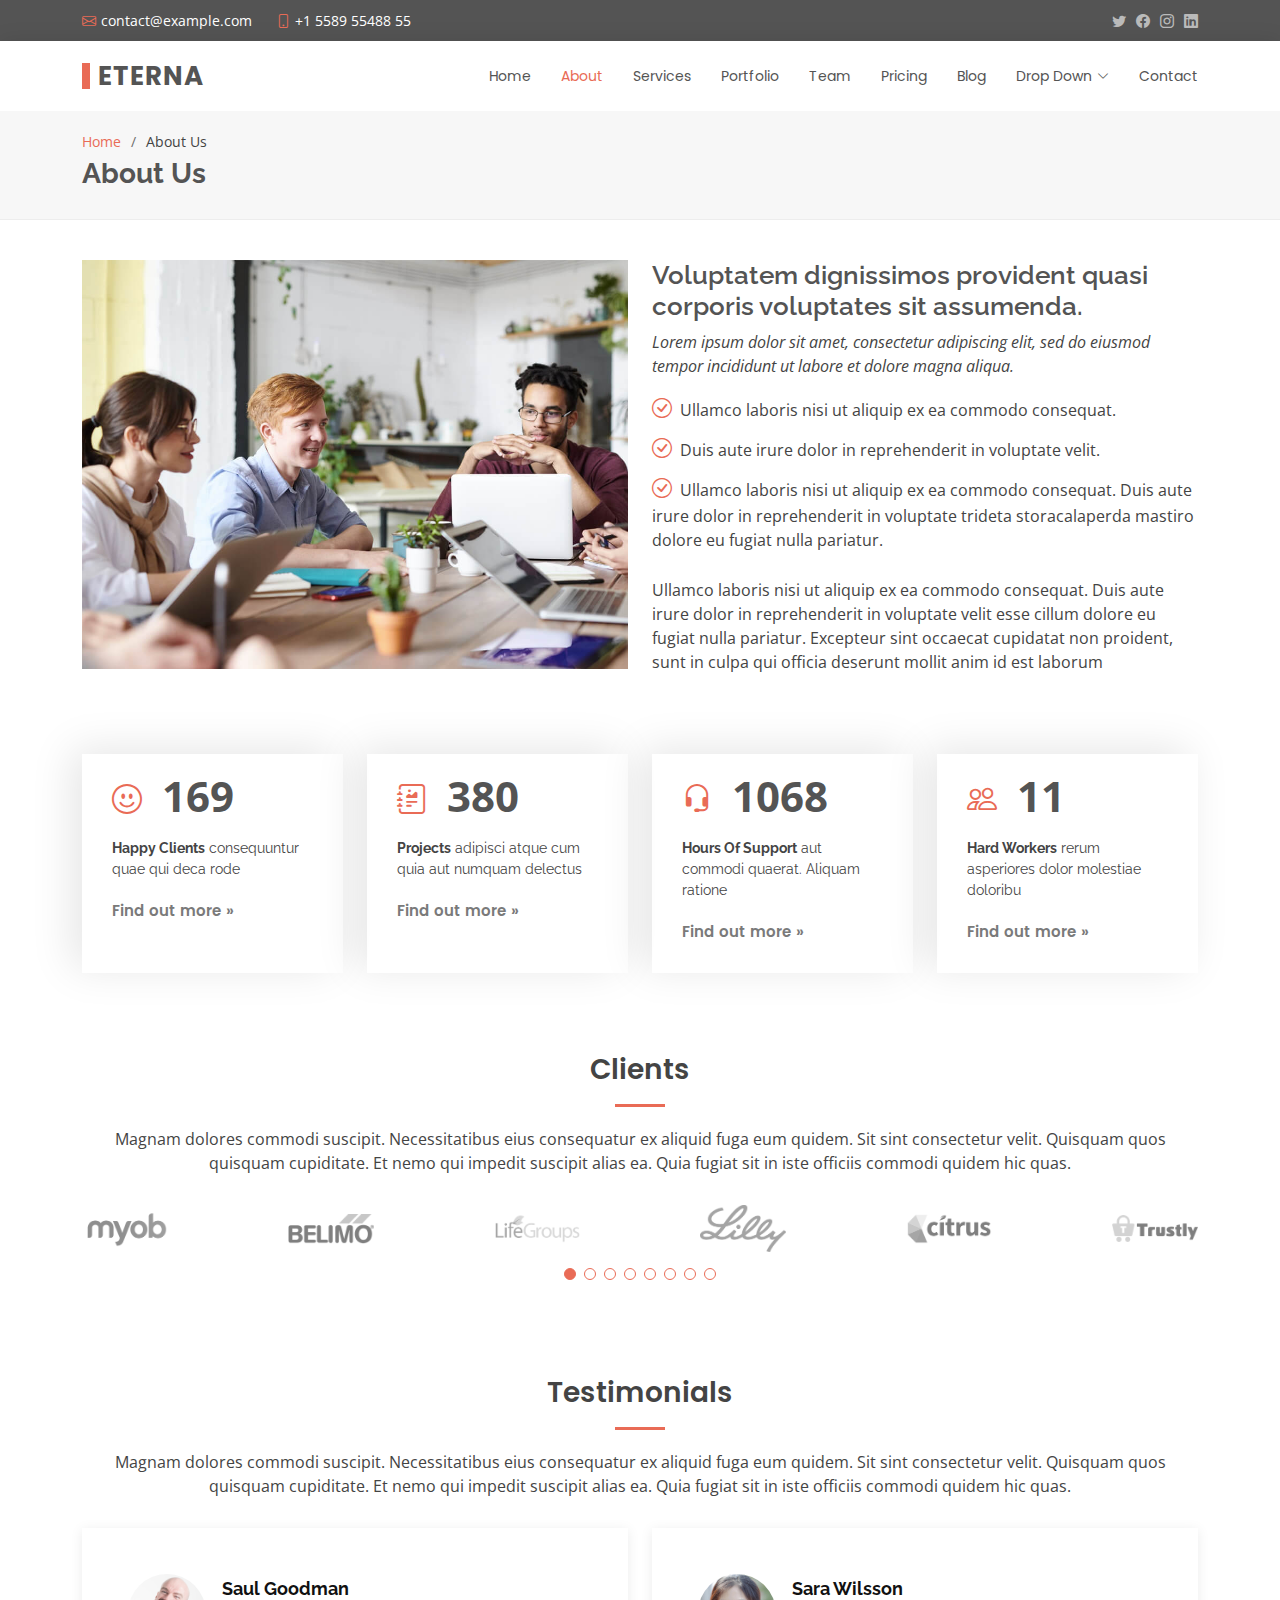
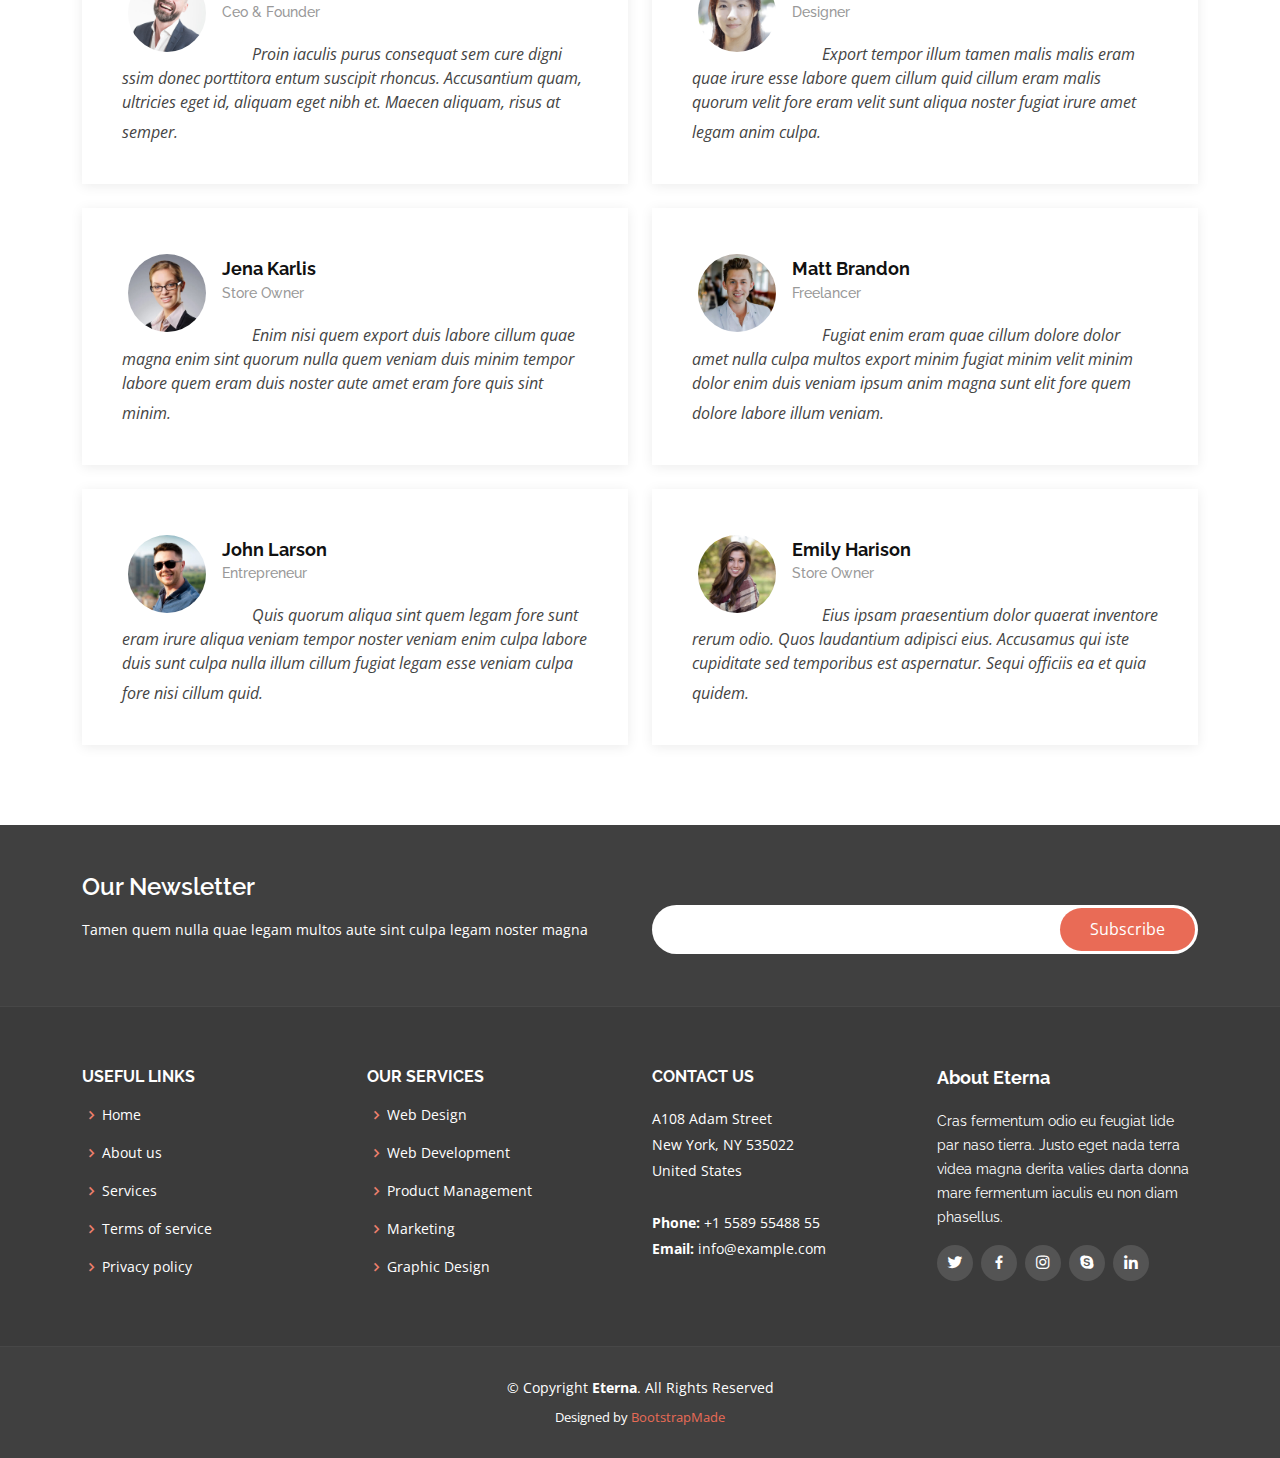
==== about.html @ 6c0ec00d "Adding template" ====
<!DOCTYPE html>
<html lang="en">

<head>
  <meta charset="utf-8">
  <meta content="width=device-width, initial-scale=1.0" name="viewport">

  <title>About - Eterna Bootstrap Template</title>
  <meta content="" name="description">
  <meta content="" name="keywords">

  <!-- Favicons -->
  <link href="assets/img/favicon.png" rel="icon">
  <link href="assets/img/apple-touch-icon.png" rel="apple-touch-icon">

  <!-- Google Fonts -->
  <link href="https://fonts.googleapis.com/css?family=Open+Sans:300,300i,400,400i,600,600i,700,700i|Raleway:300,300i,400,400i,500,500i,600,600i,700,700i|Poppins:300,300i,400,400i,500,500i,600,600i,700,700i" rel="stylesheet">

  <!-- Vendor CSS Files -->
  <link href="assets/vendor/animate.css/animate.min.css" rel="stylesheet">
  <link href="assets/vendor/bootstrap/css/bootstrap.min.css" rel="stylesheet">
  <link href="assets/vendor/bootstrap-icons/bootstrap-icons.css" rel="stylesheet">
  <link href="assets/vendor/boxicons/css/boxicons.min.css" rel="stylesheet">
  <link href="assets/vendor/glightbox/css/glightbox.min.css" rel="stylesheet">
  <link href="assets/vendor/swiper/swiper-bundle.min.css" rel="stylesheet">

  <!-- Template Main CSS File -->
  <link href="assets/css/style.css" rel="stylesheet">

  <!-- =======================================================
  * Template Name: Eterna
  * Updated: Mar 10 2023 with Bootstrap v5.2.3
  * Template URL: https://bootstrapmade.com/eterna-free-multipurpose-bootstrap-template/
  * Author: BootstrapMade.com
  * License: https://bootstrapmade.com/license/
  ======================================================== -->
</head>

<body>

  <!-- ======= Top Bar ======= -->
  <section id="topbar" class="d-flex align-items-center">
    <div class="container d-flex justify-content-center justify-content-md-between">
      <div class="contact-info d-flex align-items-center">
        <i class="bi bi-envelope d-flex align-items-center"><a href="mailto:contact@example.com">contact@example.com</a></i>
        <i class="bi bi-phone d-flex align-items-center ms-4"><span>+1 5589 55488 55</span></i>
      </div>
      <div class="social-links d-none d-md-flex align-items-center">
        <a href="#" class="twitter"><i class="bi bi-twitter"></i></a>
        <a href="#" class="facebook"><i class="bi bi-facebook"></i></a>
        <a href="#" class="instagram"><i class="bi bi-instagram"></i></a>
        <a href="#" class="linkedin"><i class="bi bi-linkedin"></i></i></a>
      </div>
    </div>
  </section>

  <!-- ======= Header ======= -->
  <header id="header" class="d-flex align-items-center">
    <div class="container d-flex justify-content-between align-items-center">

      <div class="logo">
        <h1><a href="index.html">Eterna</a></h1>
        <!-- Uncomment below if you prefer to use an image logo -->
        <!-- <a href="index.html"><img src="assets/img/logo.png" alt="" class="img-fluid"></a>-->
      </div>

      <nav id="navbar" class="navbar">
        <ul>
          <li><a href="index.html">Home</a></li>
          <li><a class="active" href="about.html">About</a></li>
          <li><a href="services.html">Services</a></li>
          <li><a href="portfolio.html">Portfolio</a></li>
          <li><a href="team.html">Team</a></li>
          <li><a href="pricing.html">Pricing</a></li>
          <li><a href="blog.html">Blog</a></li>
          <li class="dropdown"><a href="#"><span>Drop Down</span> <i class="bi bi-chevron-down"></i></a>
            <ul>
              <li><a href="#">Drop Down 1</a></li>
              <li class="dropdown"><a href="#"><span>Deep Drop Down</span> <i class="bi bi-chevron-right"></i></a>
                <ul>
                  <li><a href="#">Deep Drop Down 1</a></li>
                  <li><a href="#">Deep Drop Down 2</a></li>
                  <li><a href="#">Deep Drop Down 3</a></li>
                  <li><a href="#">Deep Drop Down 4</a></li>
                  <li><a href="#">Deep Drop Down 5</a></li>
                </ul>
              </li>
              <li><a href="#">Drop Down 2</a></li>
              <li><a href="#">Drop Down 3</a></li>
              <li><a href="#">Drop Down 4</a></li>
            </ul>
          </li>
          <li><a href="contact.html">Contact</a></li>
        </ul>
        <i class="bi bi-list mobile-nav-toggle"></i>
      </nav><!-- .navbar -->

    </div>
  </header><!-- End Header -->

  <main id="main">

    <!-- ======= Breadcrumbs ======= -->
    <section id="breadcrumbs" class="breadcrumbs">
      <div class="container">

        <ol>
          <li><a href="index.html">Home</a></li>
          <li>About Us</li>
        </ol>
        <h2>About Us</h2>

      </div>
    </section><!-- End Breadcrumbs -->

    <!-- ======= About Section ======= -->
    <section id="about" class="about">
      <div class="container">

        <div class="row">
          <div class="col-lg-6">
            <img src="assets/img/about.jpg" class="img-fluid" alt="">
          </div>
          <div class="col-lg-6 pt-4 pt-lg-0 content">
            <h3>Voluptatem dignissimos provident quasi corporis voluptates sit assumenda.</h3>
            <p class="fst-italic">
              Lorem ipsum dolor sit amet, consectetur adipiscing elit, sed do eiusmod tempor incididunt ut labore et dolore
              magna aliqua.
            </p>
            <ul>
              <li><i class="bi bi-check-circle"></i> Ullamco laboris nisi ut aliquip ex ea commodo consequat.</li>
              <li><i class="bi bi-check-circle"></i> Duis aute irure dolor in reprehenderit in voluptate velit.</li>
              <li><i class="bi bi-check-circle"></i> Ullamco laboris nisi ut aliquip ex ea commodo consequat. Duis aute irure dolor in reprehenderit in voluptate trideta storacalaperda mastiro dolore eu fugiat nulla pariatur.</li>
            </ul>
            <p>
              Ullamco laboris nisi ut aliquip ex ea commodo consequat. Duis aute irure dolor in reprehenderit in voluptate
              velit esse cillum dolore eu fugiat nulla pariatur. Excepteur sint occaecat cupidatat non proident, sunt in
              culpa qui officia deserunt mollit anim id est laborum
            </p>
          </div>
        </div>

      </div>
    </section><!-- End About Section -->

    <!-- ======= Counts Section ======= -->
    <section id="counts" class="counts">
      <div class="container">

        <div class="row no-gutters">

          <div class="col-lg-3 col-md-6 d-md-flex align-items-md-stretch">
            <div class="count-box">
              <i class="bi bi-emoji-smile"></i>
              <span data-purecounter-start="0" data-purecounter-end="232" data-purecounter-duration="1" class="purecounter"></span>
              <p><strong>Happy Clients</strong> consequuntur quae qui deca rode</p>
              <a href="#">Find out more &raquo;</a>
            </div>
          </div>

          <div class="col-lg-3 col-md-6 d-md-flex align-items-md-stretch">
            <div class="count-box">
              <i class="bi bi-journal-richtext"></i>
              <span data-purecounter-start="0" data-purecounter-end="521" data-purecounter-duration="1" class="purecounter"></span>
              <p><strong>Projects</strong> adipisci atque cum quia aut numquam delectus</p>
              <a href="#">Find out more &raquo;</a>
            </div>
          </div>

          <div class="col-lg-3 col-md-6 d-md-flex align-items-md-stretch">
            <div class="count-box">
              <i class="bi bi-headset"></i>
              <span data-purecounter-start="0" data-purecounter-end="1463" data-purecounter-duration="1" class="purecounter"></span>
              <p><strong>Hours Of Support</strong> aut commodi quaerat. Aliquam ratione</p>
              <a href="#">Find out more &raquo;</a>
            </div>
          </div>

          <div class="col-lg-3 col-md-6 d-md-flex align-items-md-stretch">
            <div class="count-box">
              <i class="bi bi-people"></i>
              <span data-purecounter-start="0" data-purecounter-end="15" data-purecounter-duration="1" class="purecounter"></span>
              <p><strong>Hard Workers</strong> rerum asperiores dolor molestiae doloribu</p>
              <a href="#">Find out more &raquo;</a>
            </div>
          </div>

        </div>

      </div>
    </section><!-- End Counts Section -->

    <!-- ======= Clients Section ======= -->
    <section id="clients" class="clients">
      <div class="container">

        <div class="section-title">
          <h2>Clients</h2>
          <p>Magnam dolores commodi suscipit. Necessitatibus eius consequatur ex aliquid fuga eum quidem. Sit sint consectetur velit. Quisquam quos quisquam cupiditate. Et nemo qui impedit suscipit alias ea. Quia fugiat sit in iste officiis commodi quidem hic quas.</p>
        </div>

        <div class="clients-slider swiper">
          <div class="swiper-wrapper align-items-center">
            <div class="swiper-slide"><img src="assets/img/clients/client-1.png" class="img-fluid" alt=""></div>
            <div class="swiper-slide"><img src="assets/img/clients/client-2.png" class="img-fluid" alt=""></div>
            <div class="swiper-slide"><img src="assets/img/clients/client-3.png" class="img-fluid" alt=""></div>
            <div class="swiper-slide"><img src="assets/img/clients/client-4.png" class="img-fluid" alt=""></div>
            <div class="swiper-slide"><img src="assets/img/clients/client-5.png" class="img-fluid" alt=""></div>
            <div class="swiper-slide"><img src="assets/img/clients/client-6.png" class="img-fluid" alt=""></div>
            <div class="swiper-slide"><img src="assets/img/clients/client-7.png" class="img-fluid" alt=""></div>
            <div class="swiper-slide"><img src="assets/img/clients/client-8.png" class="img-fluid" alt=""></div>
          </div>
          <div class="swiper-pagination"></div>
        </div>

      </div>
    </section><!-- End Clients Section -->

    <!-- ======= Testimonials Section ======= -->
    <section id="testimonials" class="testimonials">
      <div class="container">

        <div class="section-title">
          <h2>Testimonials</h2>
          <p>Magnam dolores commodi suscipit. Necessitatibus eius consequatur ex aliquid fuga eum quidem. Sit sint consectetur velit. Quisquam quos quisquam cupiditate. Et nemo qui impedit suscipit alias ea. Quia fugiat sit in iste officiis commodi quidem hic quas.</p>
        </div>

        <div class="row">

          <div class="col-lg-6">
            <div class="testimonial-item">
              <img src="assets/img/testimonials/testimonials-1.jpg" class="testimonial-img" alt="">
              <h3>Saul Goodman</h3>
              <h4>Ceo &amp; Founder</h4>
              <p>
                <i class="bx bxs-quote-alt-left quote-icon-left"></i>
                Proin iaculis purus consequat sem cure digni ssim donec porttitora entum suscipit rhoncus. Accusantium quam, ultricies eget id, aliquam eget nibh et. Maecen aliquam, risus at semper.
                <i class="bx bxs-quote-alt-right quote-icon-right"></i>
              </p>
            </div>
          </div>

          <div class="col-lg-6">
            <div class="testimonial-item mt-4 mt-lg-0">
              <img src="assets/img/testimonials/testimonials-2.jpg" class="testimonial-img" alt="">
              <h3>Sara Wilsson</h3>
              <h4>Designer</h4>
              <p>
                <i class="bx bxs-quote-alt-left quote-icon-left"></i>
                Export tempor illum tamen malis malis eram quae irure esse labore quem cillum quid cillum eram malis quorum velit fore eram velit sunt aliqua noster fugiat irure amet legam anim culpa.
                <i class="bx bxs-quote-alt-right quote-icon-right"></i>
              </p>
            </div>
          </div>

          <div class="col-lg-6">
            <div class="testimonial-item mt-4">
              <img src="assets/img/testimonials/testimonials-3.jpg" class="testimonial-img" alt="">
              <h3>Jena Karlis</h3>
              <h4>Store Owner</h4>
              <p>
                <i class="bx bxs-quote-alt-left quote-icon-left"></i>
                Enim nisi quem export duis labore cillum quae magna enim sint quorum nulla quem veniam duis minim tempor labore quem eram duis noster aute amet eram fore quis sint minim.
                <i class="bx bxs-quote-alt-right quote-icon-right"></i>
              </p>
            </div>
          </div>

          <div class="col-lg-6">
            <div class="testimonial-item mt-4">
              <img src="assets/img/testimonials/testimonials-4.jpg" class="testimonial-img" alt="">
              <h3>Matt Brandon</h3>
              <h4>Freelancer</h4>
              <p>
                <i class="bx bxs-quote-alt-left quote-icon-left"></i>
                Fugiat enim eram quae cillum dolore dolor amet nulla culpa multos export minim fugiat minim velit minim dolor enim duis veniam ipsum anim magna sunt elit fore quem dolore labore illum veniam.
                <i class="bx bxs-quote-alt-right quote-icon-right"></i>
              </p>
            </div>
          </div>

          <div class="col-lg-6">
            <div class="testimonial-item mt-4">
              <img src="assets/img/testimonials/testimonials-5.jpg" class="testimonial-img" alt="">
              <h3>John Larson</h3>
              <h4>Entrepreneur</h4>
              <p>
                <i class="bx bxs-quote-alt-left quote-icon-left"></i>
                Quis quorum aliqua sint quem legam fore sunt eram irure aliqua veniam tempor noster veniam enim culpa labore duis sunt culpa nulla illum cillum fugiat legam esse veniam culpa fore nisi cillum quid.
                <i class="bx bxs-quote-alt-right quote-icon-right"></i>
              </p>
            </div>
          </div>

          <div class="col-lg-6">
            <div class="testimonial-item mt-4">
              <img src="assets/img/testimonials/testimonials-6.jpg" class="testimonial-img" alt="">
              <h3>Emily Harison</h3>
              <h4>Store Owner</h4>
              <p>
                <i class="bx bxs-quote-alt-left quote-icon-left"></i>
                Eius ipsam praesentium dolor quaerat inventore rerum odio. Quos laudantium adipisci eius. Accusamus qui iste cupiditate sed temporibus est aspernatur. Sequi officiis ea et quia quidem.
                <i class="bx bxs-quote-alt-right quote-icon-right"></i>
              </p>
            </div>
          </div>

        </div>

      </div>
    </section><!-- End Testimonials Section -->

  </main><!-- End #main -->

  <!-- ======= Footer ======= -->
  <footer id="footer">

    <div class="footer-newsletter">
      <div class="container">
        <div class="row">
          <div class="col-lg-6">
            <h4>Our Newsletter</h4>
            <p>Tamen quem nulla quae legam multos aute sint culpa legam noster magna</p>
          </div>
          <div class="col-lg-6">
            <form action="" method="post">
              <input type="email" name="email"><input type="submit" value="Subscribe">
            </form>
          </div>
        </div>
      </div>
    </div>

    <div class="footer-top">
      <div class="container">
        <div class="row">

          <div class="col-lg-3 col-md-6 footer-links">
            <h4>Useful Links</h4>
            <ul>
              <li><i class="bx bx-chevron-right"></i> <a href="#">Home</a></li>
              <li><i class="bx bx-chevron-right"></i> <a href="#">About us</a></li>
              <li><i class="bx bx-chevron-right"></i> <a href="#">Services</a></li>
              <li><i class="bx bx-chevron-right"></i> <a href="#">Terms of service</a></li>
              <li><i class="bx bx-chevron-right"></i> <a href="#">Privacy policy</a></li>
            </ul>
          </div>

          <div class="col-lg-3 col-md-6 footer-links">
            <h4>Our Services</h4>
            <ul>
              <li><i class="bx bx-chevron-right"></i> <a href="#">Web Design</a></li>
              <li><i class="bx bx-chevron-right"></i> <a href="#">Web Development</a></li>
              <li><i class="bx bx-chevron-right"></i> <a href="#">Product Management</a></li>
              <li><i class="bx bx-chevron-right"></i> <a href="#">Marketing</a></li>
              <li><i class="bx bx-chevron-right"></i> <a href="#">Graphic Design</a></li>
            </ul>
          </div>

          <div class="col-lg-3 col-md-6 footer-contact">
            <h4>Contact Us</h4>
            <p>
              A108 Adam Street <br>
              New York, NY 535022<br>
              United States <br><br>
              <strong>Phone:</strong> +1 5589 55488 55<br>
              <strong>Email:</strong> info@example.com<br>
            </p>

          </div>

          <div class="col-lg-3 col-md-6 footer-info">
            <h3>About Eterna</h3>
            <p>Cras fermentum odio eu feugiat lide par naso tierra. Justo eget nada terra videa magna derita valies darta donna mare fermentum iaculis eu non diam phasellus.</p>
            <div class="social-links mt-3">
              <a href="#" class="twitter"><i class="bx bxl-twitter"></i></a>
              <a href="#" class="facebook"><i class="bx bxl-facebook"></i></a>
              <a href="#" class="instagram"><i class="bx bxl-instagram"></i></a>
              <a href="#" class="google-plus"><i class="bx bxl-skype"></i></a>
              <a href="#" class="linkedin"><i class="bx bxl-linkedin"></i></a>
            </div>
          </div>

        </div>
      </div>
    </div>

    <div class="container">
      <div class="copyright">
        &copy; Copyright <strong><span>Eterna</span></strong>. All Rights Reserved
      </div>
      <div class="credits">
        <!-- All the links in the footer should remain intact. -->
        <!-- You can delete the links only if you purchased the pro version. -->
        <!-- Licensing information: https://bootstrapmade.com/license/ -->
        <!-- Purchase the pro version with working PHP/AJAX contact form: https://bootstrapmade.com/eterna-free-multipurpose-bootstrap-template/ -->
        Designed by <a href="https://bootstrapmade.com/">BootstrapMade</a>
      </div>
    </div>
  </footer><!-- End Footer -->

  <a href="#" class="back-to-top d-flex align-items-center justify-content-center"><i class="bi bi-arrow-up-short"></i></a>

  <!-- Vendor JS Files -->
  <script src="assets/vendor/purecounter/purecounter_vanilla.js"></script>
  <script src="assets/vendor/bootstrap/js/bootstrap.bundle.min.js"></script>
  <script src="assets/vendor/glightbox/js/glightbox.min.js"></script>
  <script src="assets/vendor/isotope-layout/isotope.pkgd.min.js"></script>
  <script src="assets/vendor/swiper/swiper-bundle.min.js"></script>
  <script src="assets/vendor/waypoints/noframework.waypoints.js"></script>
  <script src="assets/vendor/php-email-form/validate.js"></script>

  <!-- Template Main JS File -->
  <script src="assets/js/main.js"></script>

</body>

</html>
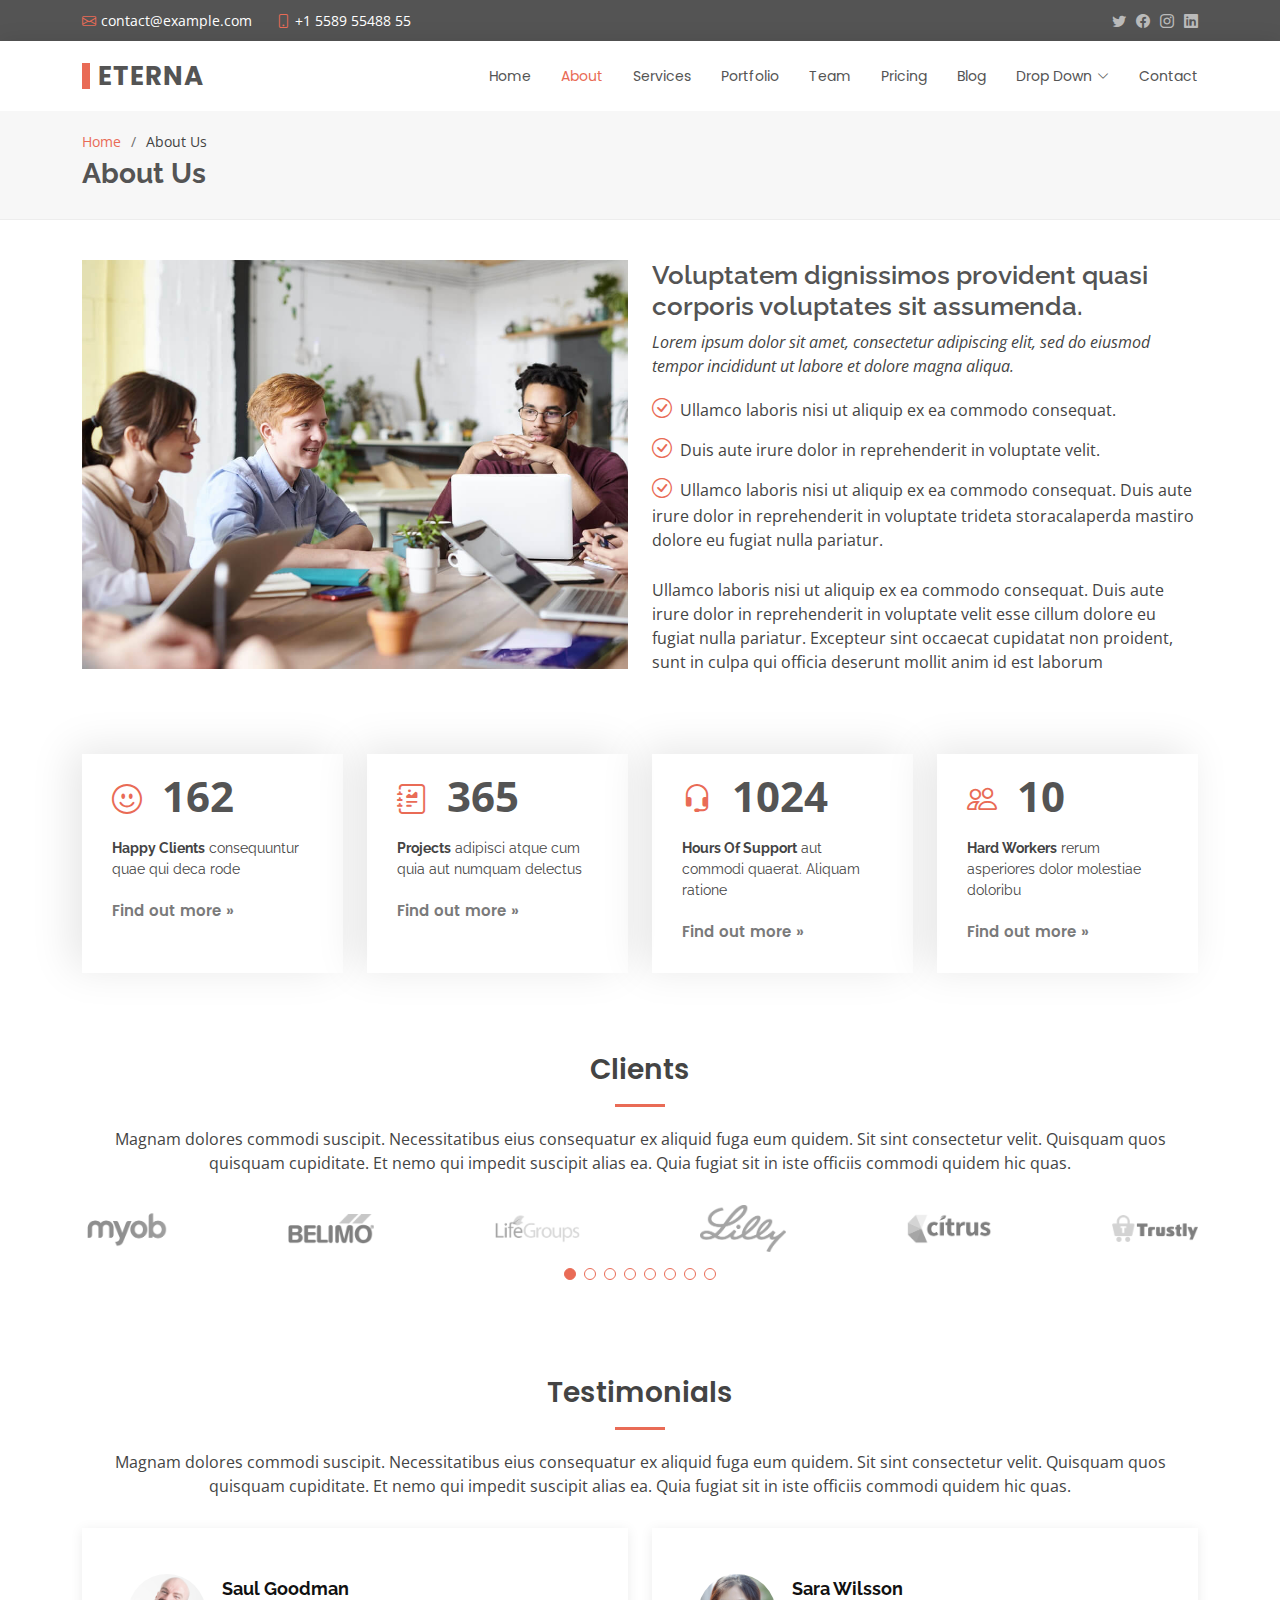
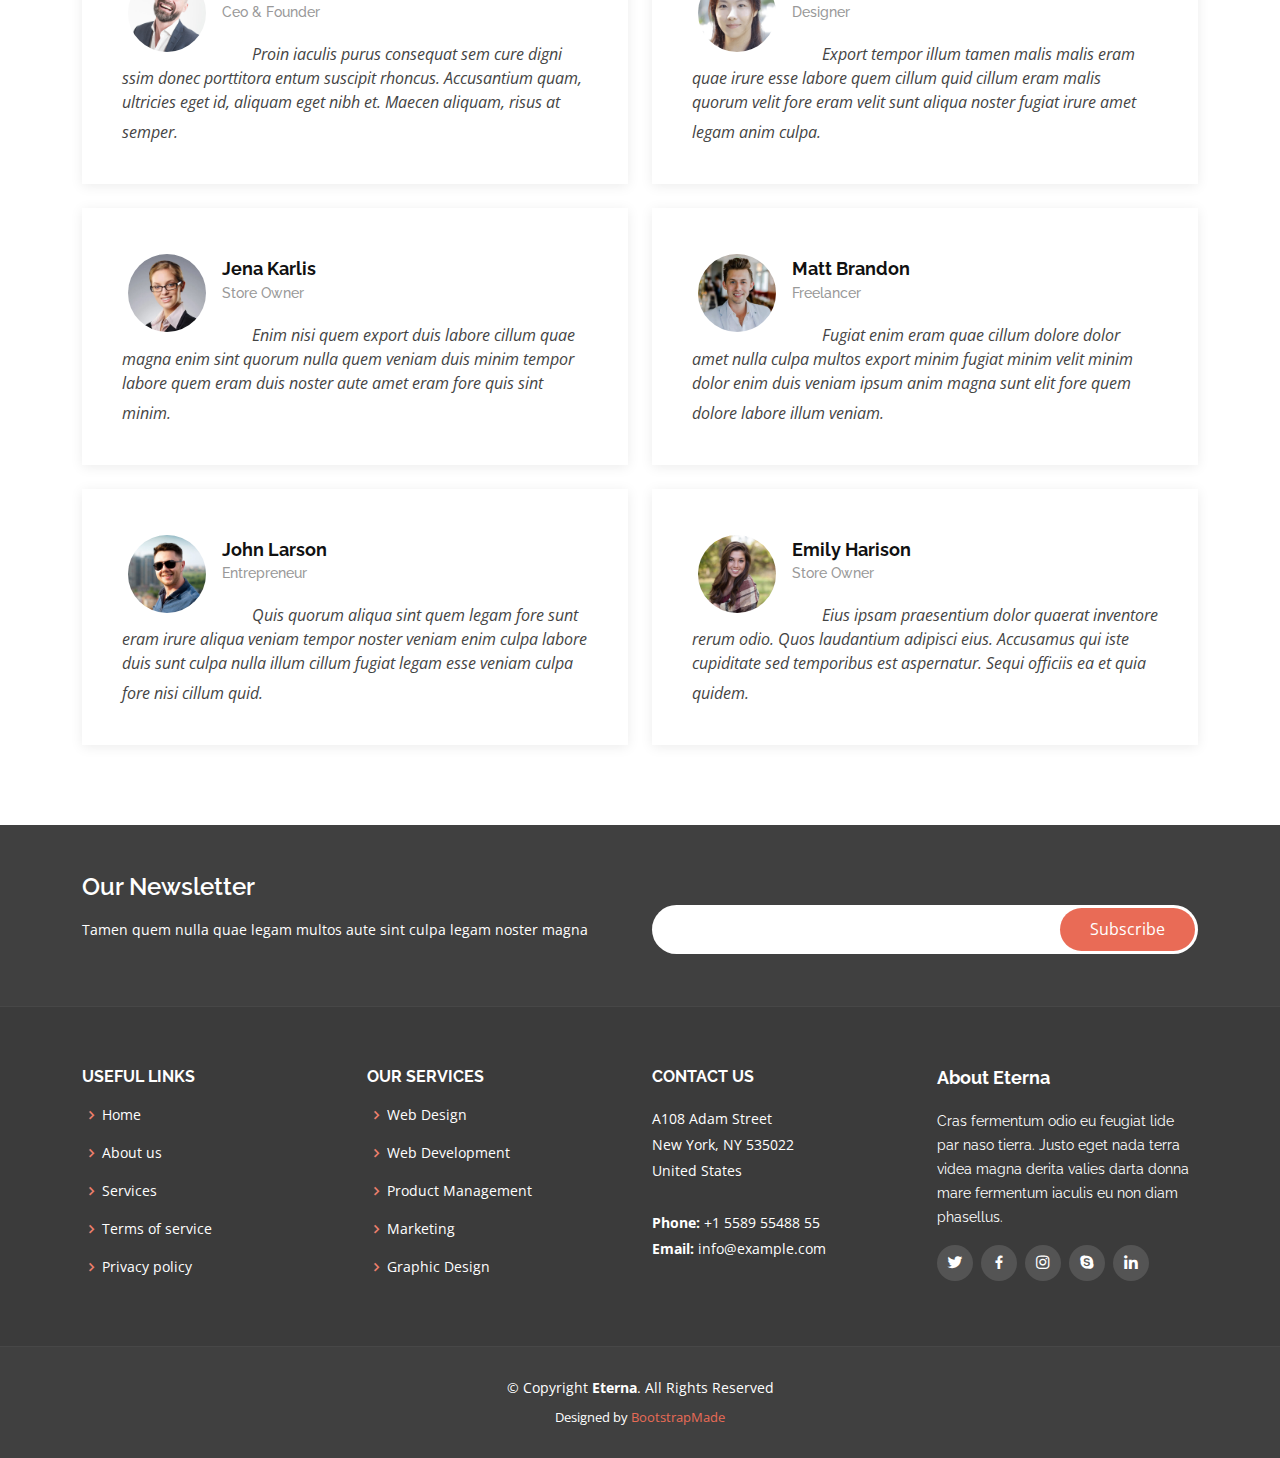
==== commit a4f8419b: "Changing index3" ====
--- a/about.html
+++ b/about.html
@@ -10,8 +10,8 @@
   <meta content="" name="keywords">
 
   <!-- Favicons -->
-  <link href="assets/img/favicon.png" rel="icon">
-  <link href="assets/img/apple-touch-icon.png" rel="apple-touch-icon">
+  <link href="assets/img/logo_otero.png" rel="icon">
+  <link href="assets/img/logo_otero.png" rel="logo_otero">
 
   <!-- Google Fonts -->
   <link href="https://fonts.googleapis.com/css?family=Open+Sans:300,300i,400,400i,600,600i,700,700i|Raleway:300,300i,400,400i,500,500i,600,600i,700,700i|Poppins:300,300i,400,400i,500,500i,600,600i,700,700i" rel="stylesheet">
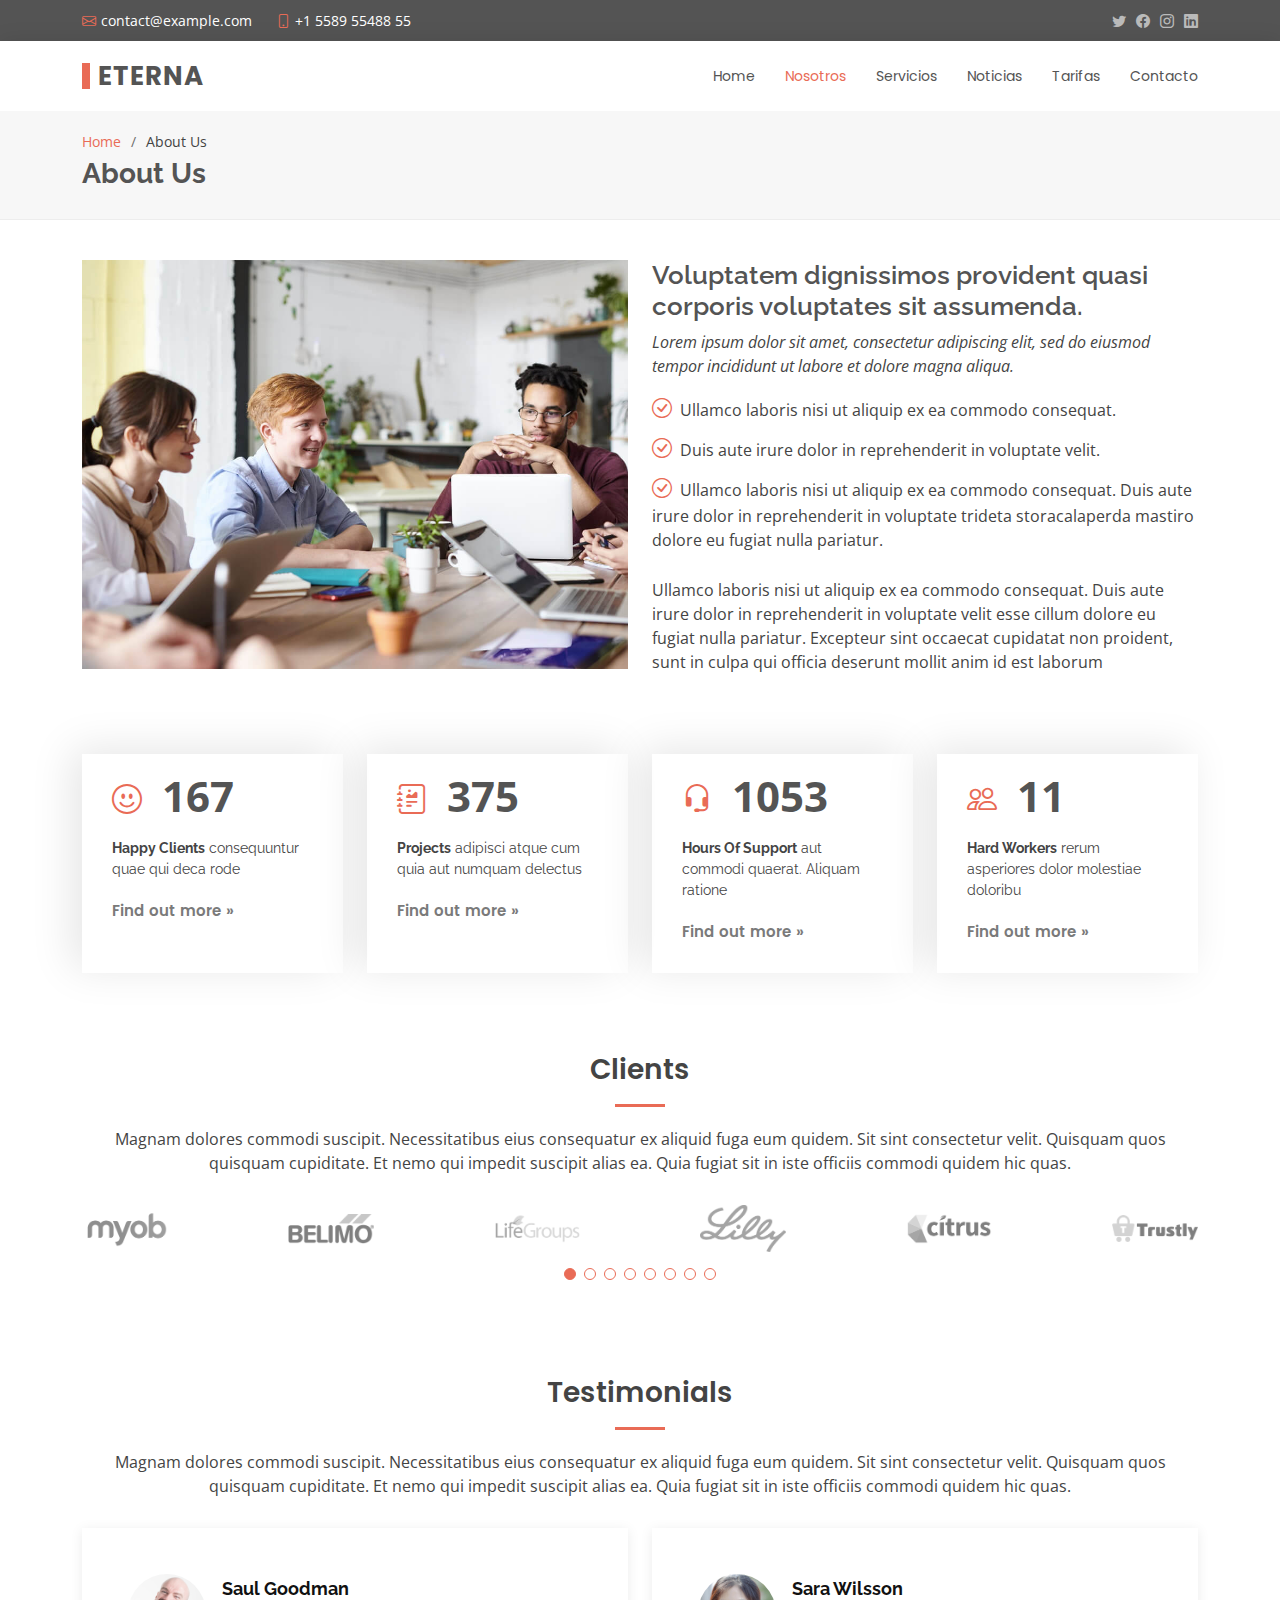
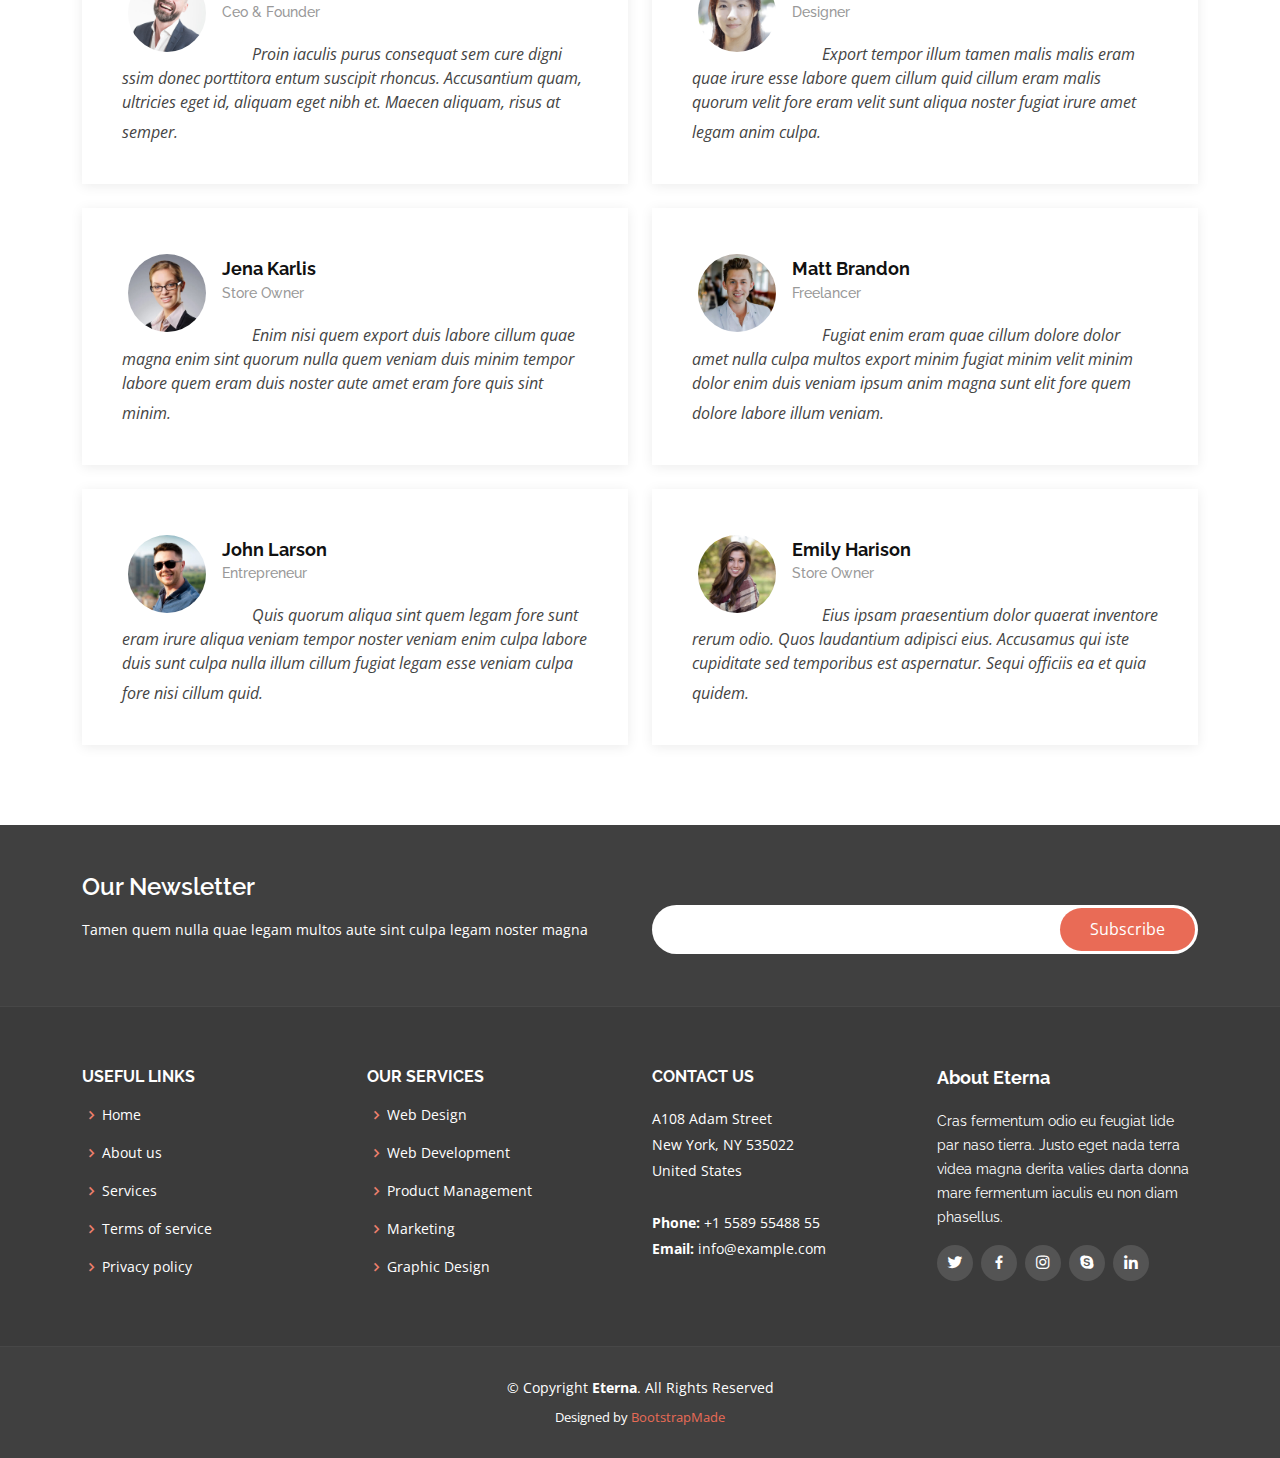
==== commit 2e42c271: "Changing menu" ====
--- a/about.html
+++ b/about.html
@@ -67,30 +67,11 @@
       <nav id="navbar" class="navbar">
         <ul>
           <li><a href="index.html">Home</a></li>
-          <li><a class="active" href="about.html">About</a></li>
-          <li><a href="services.html">Services</a></li>
-          <li><a href="portfolio.html">Portfolio</a></li>
-          <li><a href="team.html">Team</a></li>
-          <li><a href="pricing.html">Pricing</a></li>
-          <li><a href="blog.html">Blog</a></li>
-          <li class="dropdown"><a href="#"><span>Drop Down</span> <i class="bi bi-chevron-down"></i></a>
-            <ul>
-              <li><a href="#">Drop Down 1</a></li>
-              <li class="dropdown"><a href="#"><span>Deep Drop Down</span> <i class="bi bi-chevron-right"></i></a>
-                <ul>
-                  <li><a href="#">Deep Drop Down 1</a></li>
-                  <li><a href="#">Deep Drop Down 2</a></li>
-                  <li><a href="#">Deep Drop Down 3</a></li>
-                  <li><a href="#">Deep Drop Down 4</a></li>
-                  <li><a href="#">Deep Drop Down 5</a></li>
-                </ul>
-              </li>
-              <li><a href="#">Drop Down 2</a></li>
-              <li><a href="#">Drop Down 3</a></li>
-              <li><a href="#">Drop Down 4</a></li>
-            </ul>
-          </li>
-          <li><a href="contact.html">Contact</a></li>
+          <li><a class="active" href="about.html">Nosotros</a></li>
+          <li><a href="services.html">Servicios</a></li>
+          <li><a href="blog.html">Noticias</a></li>
+          <li><a href="pricing.html">Tarifas</a></li>
+          <li><a href="contact.html">Contacto</a></li>
         </ul>
         <i class="bi bi-list mobile-nav-toggle"></i>
       </nav><!-- .navbar -->
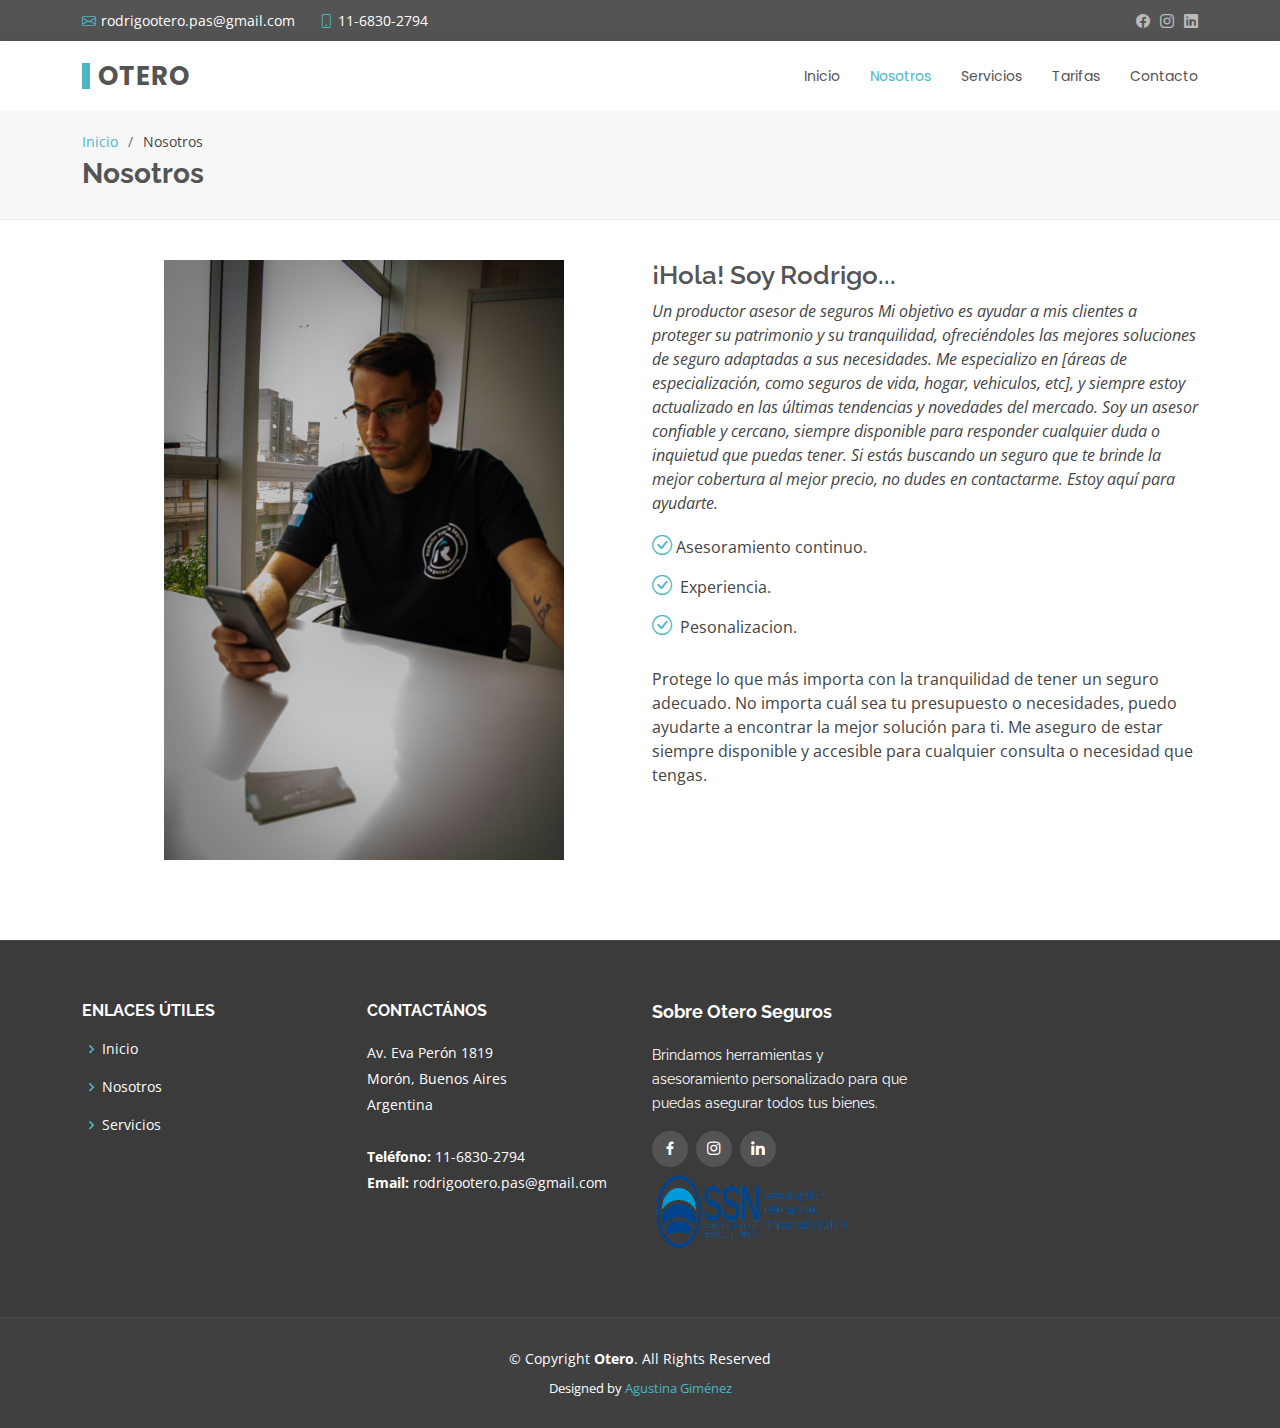
==== commit bc69b511: "casi ultimo" ====
--- a/about.html
+++ b/about.html
@@ -5,7 +5,7 @@
   <meta charset="utf-8">
   <meta content="width=device-width, initial-scale=1.0" name="viewport">
 
-  <title>About - Eterna Bootstrap Template</title>
+  <title>Nosotros</title>
   <meta content="" name="description">
   <meta content="" name="keywords">
 
@@ -26,14 +26,6 @@
 
   <!-- Template Main CSS File -->
   <link href="assets/css/style.css" rel="stylesheet">
-
-  <!-- =======================================================
-  * Template Name: Eterna
-  * Updated: Mar 10 2023 with Bootstrap v5.2.3
-  * Template URL: https://bootstrapmade.com/eterna-free-multipurpose-bootstrap-template/
-  * Author: BootstrapMade.com
-  * License: https://bootstrapmade.com/license/
-  ======================================================== -->
 </head>
 
 <body>
@@ -42,14 +34,13 @@
   <section id="topbar" class="d-flex align-items-center">
     <div class="container d-flex justify-content-center justify-content-md-between">
       <div class="contact-info d-flex align-items-center">
-        <i class="bi bi-envelope d-flex align-items-center"><a href="mailto:contact@example.com">contact@example.com</a></i>
-        <i class="bi bi-phone d-flex align-items-center ms-4"><span>+1 5589 55488 55</span></i>
+        <i class="bi bi-envelope d-flex align-items-center"><a href="mailto:contact@example.com">rodrigootero.pas@gmail.com</a></i>
+        <i class="bi bi-phone d-flex align-items-center ms-4"><span>11-6830-2794</span></i>
       </div>
       <div class="social-links d-none d-md-flex align-items-center">
-        <a href="#" class="twitter"><i class="bi bi-twitter"></i></a>
-        <a href="#" class="facebook"><i class="bi bi-facebook"></i></a>
-        <a href="#" class="instagram"><i class="bi bi-instagram"></i></a>
-        <a href="#" class="linkedin"><i class="bi bi-linkedin"></i></i></a>
+        <a href="https://www.facebook.com/profile.php?id=100077605364613" class="facebook"><i class="bi bi-facebook"></i></a>
+        <a href="https://instagram.com/seguros.otero?igshid=YmMyMTA2M2Y=" class="instagram"><i class="bi bi-instagram"></i></a>
+        <a href="https://www.linkedin.com/in/rodrigo-otero-976625179/" class="linkedin"><i class="bi bi-linkedin"></i></i></a>
       </div>
     </div>
   </section>
@@ -59,17 +50,14 @@
     <div class="container d-flex justify-content-between align-items-center">
 
       <div class="logo">
-        <h1><a href="index.html">Eterna</a></h1>
-        <!-- Uncomment below if you prefer to use an image logo -->
-        <!-- <a href="index.html"><img src="assets/img/logo.png" alt="" class="img-fluid"></a>-->
+        <h1><a href="index.html">Otero</a></h1>
       </div>
 
       <nav id="navbar" class="navbar">
         <ul>
-          <li><a href="index.html">Home</a></li>
+          <li><a href="index.html">Inicio</a></li>
           <li><a class="active" href="about.html">Nosotros</a></li>
           <li><a href="services.html">Servicios</a></li>
-          <li><a href="blog.html">Noticias</a></li>
           <li><a href="pricing.html">Tarifas</a></li>
           <li><a href="contact.html">Contacto</a></li>
         </ul>
@@ -86,10 +74,10 @@
       <div class="container">
 
         <ol>
-          <li><a href="index.html">Home</a></li>
-          <li>About Us</li>
+          <li><a href="index.html">Inicio</a></li>
+          <li>Nosotros</li>
         </ol>
-        <h2>About Us</h2>
+        <h2>Nosotros</h2>
 
       </div>
     </section><!-- End Breadcrumbs -->
@@ -100,23 +88,22 @@
 
         <div class="row">
           <div class="col-lg-6">
-            <img src="assets/img/about.jpg" class="img-fluid" alt="">
+            <img src="assets/img/nosotros.JPG"  alt="" height="600px !important" style="padding-left: 15%;">
           </div>
           <div class="col-lg-6 pt-4 pt-lg-0 content">
-            <h3>Voluptatem dignissimos provident quasi corporis voluptates sit assumenda.</h3>
+            <h3>¡Hola! Soy Rodrigo...</h3>
             <p class="fst-italic">
-              Lorem ipsum dolor sit amet, consectetur adipiscing elit, sed do eiusmod tempor incididunt ut labore et dolore
-              magna aliqua.
+               Un productor asesor de seguros Mi objetivo es ayudar a mis clientes a proteger su patrimonio y su tranquilidad, ofreciéndoles las mejores soluciones de seguro adaptadas a sus necesidades. Me especializo en [áreas de especialización, como seguros de vida, hogar, vehiculos, etc], y siempre estoy actualizado en las últimas tendencias y novedades del mercado. Soy un asesor confiable y cercano, siempre disponible para responder cualquier duda o inquietud que puedas tener. Si estás buscando un seguro que te brinde la mejor cobertura al mejor precio, no dudes en contactarme. Estoy aquí para ayudarte.
             </p>
             <ul>
-              <li><i class="bi bi-check-circle"></i> Ullamco laboris nisi ut aliquip ex ea commodo consequat.</li>
-              <li><i class="bi bi-check-circle"></i> Duis aute irure dolor in reprehenderit in voluptate velit.</li>
-              <li><i class="bi bi-check-circle"></i> Ullamco laboris nisi ut aliquip ex ea commodo consequat. Duis aute irure dolor in reprehenderit in voluptate trideta storacalaperda mastiro dolore eu fugiat nulla pariatur.</li>
+              <li><i class="bi bi-check-circle"></i>Asesoramiento continuo.</li>
+              <li><i class="bi bi-check-circle"></i> Experiencia.</li>
+              <li><i class="bi bi-check-circle"></i> Pesonalizacion.</li>
             </ul>
             <p>
-              Ullamco laboris nisi ut aliquip ex ea commodo consequat. Duis aute irure dolor in reprehenderit in voluptate
-              velit esse cillum dolore eu fugiat nulla pariatur. Excepteur sint occaecat cupidatat non proident, sunt in
-              culpa qui officia deserunt mollit anim id est laborum
+              Protege lo que más importa con la tranquilidad de tener un seguro adecuado.
+No importa cuál sea tu presupuesto o necesidades, puedo ayudarte a encontrar la mejor solución para ti.
+Me aseguro de estar siempre disponible y accesible para cualquier consulta o necesidad que tengas.
             </p>
           </div>
         </div>
@@ -124,258 +111,56 @@
       </div>
     </section><!-- End About Section -->
 
-    <!-- ======= Counts Section ======= -->
-    <section id="counts" class="counts">
-      <div class="container">
+   
 
-        <div class="row no-gutters">
-
-          <div class="col-lg-3 col-md-6 d-md-flex align-items-md-stretch">
-            <div class="count-box">
-              <i class="bi bi-emoji-smile"></i>
-              <span data-purecounter-start="0" data-purecounter-end="232" data-purecounter-duration="1" class="purecounter"></span>
-              <p><strong>Happy Clients</strong> consequuntur quae qui deca rode</p>
-              <a href="#">Find out more &raquo;</a>
-            </div>
-          </div>
-
-          <div class="col-lg-3 col-md-6 d-md-flex align-items-md-stretch">
-            <div class="count-box">
-              <i class="bi bi-journal-richtext"></i>
-              <span data-purecounter-start="0" data-purecounter-end="521" data-purecounter-duration="1" class="purecounter"></span>
-              <p><strong>Projects</strong> adipisci atque cum quia aut numquam delectus</p>
-              <a href="#">Find out more &raquo;</a>
-            </div>
-          </div>
-
-          <div class="col-lg-3 col-md-6 d-md-flex align-items-md-stretch">
-            <div class="count-box">
-              <i class="bi bi-headset"></i>
-              <span data-purecounter-start="0" data-purecounter-end="1463" data-purecounter-duration="1" class="purecounter"></span>
-              <p><strong>Hours Of Support</strong> aut commodi quaerat. Aliquam ratione</p>
-              <a href="#">Find out more &raquo;</a>
-            </div>
-          </div>
-
-          <div class="col-lg-3 col-md-6 d-md-flex align-items-md-stretch">
-            <div class="count-box">
-              <i class="bi bi-people"></i>
-              <span data-purecounter-start="0" data-purecounter-end="15" data-purecounter-duration="1" class="purecounter"></span>
-              <p><strong>Hard Workers</strong> rerum asperiores dolor molestiae doloribu</p>
-              <a href="#">Find out more &raquo;</a>
-            </div>
-          </div>
-
-        </div>
-
-      </div>
-    </section><!-- End Counts Section -->
-
-    <!-- ======= Clients Section ======= -->
-    <section id="clients" class="clients">
-      <div class="container">
-
-        <div class="section-title">
-          <h2>Clients</h2>
-          <p>Magnam dolores commodi suscipit. Necessitatibus eius consequatur ex aliquid fuga eum quidem. Sit sint consectetur velit. Quisquam quos quisquam cupiditate. Et nemo qui impedit suscipit alias ea. Quia fugiat sit in iste officiis commodi quidem hic quas.</p>
-        </div>
-
-        <div class="clients-slider swiper">
-          <div class="swiper-wrapper align-items-center">
-            <div class="swiper-slide"><img src="assets/img/clients/client-1.png" class="img-fluid" alt=""></div>
-            <div class="swiper-slide"><img src="assets/img/clients/client-2.png" class="img-fluid" alt=""></div>
-            <div class="swiper-slide"><img src="assets/img/clients/client-3.png" class="img-fluid" alt=""></div>
-            <div class="swiper-slide"><img src="assets/img/clients/client-4.png" class="img-fluid" alt=""></div>
-            <div class="swiper-slide"><img src="assets/img/clients/client-5.png" class="img-fluid" alt=""></div>
-            <div class="swiper-slide"><img src="assets/img/clients/client-6.png" class="img-fluid" alt=""></div>
-            <div class="swiper-slide"><img src="assets/img/clients/client-7.png" class="img-fluid" alt=""></div>
-            <div class="swiper-slide"><img src="assets/img/clients/client-8.png" class="img-fluid" alt=""></div>
-          </div>
-          <div class="swiper-pagination"></div>
-        </div>
-
-      </div>
-    </section><!-- End Clients Section -->
-
-    <!-- ======= Testimonials Section ======= -->
-    <section id="testimonials" class="testimonials">
-      <div class="container">
-
-        <div class="section-title">
-          <h2>Testimonials</h2>
-          <p>Magnam dolores commodi suscipit. Necessitatibus eius consequatur ex aliquid fuga eum quidem. Sit sint consectetur velit. Quisquam quos quisquam cupiditate. Et nemo qui impedit suscipit alias ea. Quia fugiat sit in iste officiis commodi quidem hic quas.</p>
-        </div>
-
-        <div class="row">
-
-          <div class="col-lg-6">
-            <div class="testimonial-item">
-              <img src="assets/img/testimonials/testimonials-1.jpg" class="testimonial-img" alt="">
-              <h3>Saul Goodman</h3>
-              <h4>Ceo &amp; Founder</h4>
-              <p>
-                <i class="bx bxs-quote-alt-left quote-icon-left"></i>
-                Proin iaculis purus consequat sem cure digni ssim donec porttitora entum suscipit rhoncus. Accusantium quam, ultricies eget id, aliquam eget nibh et. Maecen aliquam, risus at semper.
-                <i class="bx bxs-quote-alt-right quote-icon-right"></i>
-              </p>
-            </div>
-          </div>
-
-          <div class="col-lg-6">
-            <div class="testimonial-item mt-4 mt-lg-0">
-              <img src="assets/img/testimonials/testimonials-2.jpg" class="testimonial-img" alt="">
-              <h3>Sara Wilsson</h3>
-              <h4>Designer</h4>
-              <p>
-                <i class="bx bxs-quote-alt-left quote-icon-left"></i>
-                Export tempor illum tamen malis malis eram quae irure esse labore quem cillum quid cillum eram malis quorum velit fore eram velit sunt aliqua noster fugiat irure amet legam anim culpa.
-                <i class="bx bxs-quote-alt-right quote-icon-right"></i>
-              </p>
-            </div>
-          </div>
-
-          <div class="col-lg-6">
-            <div class="testimonial-item mt-4">
-              <img src="assets/img/testimonials/testimonials-3.jpg" class="testimonial-img" alt="">
-              <h3>Jena Karlis</h3>
-              <h4>Store Owner</h4>
-              <p>
-                <i class="bx bxs-quote-alt-left quote-icon-left"></i>
-                Enim nisi quem export duis labore cillum quae magna enim sint quorum nulla quem veniam duis minim tempor labore quem eram duis noster aute amet eram fore quis sint minim.
-                <i class="bx bxs-quote-alt-right quote-icon-right"></i>
-              </p>
-            </div>
-          </div>
-
-          <div class="col-lg-6">
-            <div class="testimonial-item mt-4">
-              <img src="assets/img/testimonials/testimonials-4.jpg" class="testimonial-img" alt="">
-              <h3>Matt Brandon</h3>
-              <h4>Freelancer</h4>
-              <p>
-                <i class="bx bxs-quote-alt-left quote-icon-left"></i>
-                Fugiat enim eram quae cillum dolore dolor amet nulla culpa multos export minim fugiat minim velit minim dolor enim duis veniam ipsum anim magna sunt elit fore quem dolore labore illum veniam.
-                <i class="bx bxs-quote-alt-right quote-icon-right"></i>
-              </p>
-            </div>
-          </div>
-
-          <div class="col-lg-6">
-            <div class="testimonial-item mt-4">
-              <img src="assets/img/testimonials/testimonials-5.jpg" class="testimonial-img" alt="">
-              <h3>John Larson</h3>
-              <h4>Entrepreneur</h4>
-              <p>
-                <i class="bx bxs-quote-alt-left quote-icon-left"></i>
-                Quis quorum aliqua sint quem legam fore sunt eram irure aliqua veniam tempor noster veniam enim culpa labore duis sunt culpa nulla illum cillum fugiat legam esse veniam culpa fore nisi cillum quid.
-                <i class="bx bxs-quote-alt-right quote-icon-right"></i>
-              </p>
-            </div>
-          </div>
-
-          <div class="col-lg-6">
-            <div class="testimonial-item mt-4">
-              <img src="assets/img/testimonials/testimonials-6.jpg" class="testimonial-img" alt="">
-              <h3>Emily Harison</h3>
-              <h4>Store Owner</h4>
-              <p>
-                <i class="bx bxs-quote-alt-left quote-icon-left"></i>
-                Eius ipsam praesentium dolor quaerat inventore rerum odio. Quos laudantium adipisci eius. Accusamus qui iste cupiditate sed temporibus est aspernatur. Sequi officiis ea et quia quidem.
-                <i class="bx bxs-quote-alt-right quote-icon-right"></i>
-              </p>
-            </div>
-          </div>
-
-        </div>
-
-      </div>
-    </section><!-- End Testimonials Section -->
-
-  </main><!-- End #main -->
 
   <!-- ======= Footer ======= -->
   <footer id="footer">
-
-    <div class="footer-newsletter">
-      <div class="container">
-        <div class="row">
-          <div class="col-lg-6">
-            <h4>Our Newsletter</h4>
-            <p>Tamen quem nulla quae legam multos aute sint culpa legam noster magna</p>
-          </div>
-          <div class="col-lg-6">
-            <form action="" method="post">
-              <input type="email" name="email"><input type="submit" value="Subscribe">
-            </form>
-          </div>
-        </div>
-      </div>
-    </div>
-
     <div class="footer-top">
       <div class="container">
         <div class="row">
 
           <div class="col-lg-3 col-md-6 footer-links">
-            <h4>Useful Links</h4>
+            <h4>Enlaces útiles</h4>
             <ul>
-              <li><i class="bx bx-chevron-right"></i> <a href="#">Home</a></li>
-              <li><i class="bx bx-chevron-right"></i> <a href="#">About us</a></li>
-              <li><i class="bx bx-chevron-right"></i> <a href="#">Services</a></li>
-              <li><i class="bx bx-chevron-right"></i> <a href="#">Terms of service</a></li>
-              <li><i class="bx bx-chevron-right"></i> <a href="#">Privacy policy</a></li>
-            </ul>
-          </div>
-
-          <div class="col-lg-3 col-md-6 footer-links">
-            <h4>Our Services</h4>
-            <ul>
-              <li><i class="bx bx-chevron-right"></i> <a href="#">Web Design</a></li>
-              <li><i class="bx bx-chevron-right"></i> <a href="#">Web Development</a></li>
-              <li><i class="bx bx-chevron-right"></i> <a href="#">Product Management</a></li>
-              <li><i class="bx bx-chevron-right"></i> <a href="#">Marketing</a></li>
-              <li><i class="bx bx-chevron-right"></i> <a href="#">Graphic Design</a></li>
+              <li><i class="bx bx-chevron-right"></i> <a href="#">Inicio</a></li>
+              <li><i class="bx bx-chevron-right"></i> <a href="about.html">Nosotros</a></li>
+              <li><i class="bx bx-chevron-right"></i> <a href="services.html">Servicios</a></li>
             </ul>
           </div>
 
           <div class="col-lg-3 col-md-6 footer-contact">
-            <h4>Contact Us</h4>
+            <h4>Contactános</h4>
             <p>
-              A108 Adam Street <br>
-              New York, NY 535022<br>
-              United States <br><br>
-              <strong>Phone:</strong> +1 5589 55488 55<br>
-              <strong>Email:</strong> info@example.com<br>
+              Av. Eva Perón 1819<br>
+              Morón, Buenos Aires<br>
+              Argentina <br><br>
+              <strong>Teléfono:</strong> 11-6830-2794<br>
+              <strong>Email:</strong> rodrigootero.pas@gmail.com<br>
             </p>
 
           </div>
 
           <div class="col-lg-3 col-md-6 footer-info">
-            <h3>About Eterna</h3>
-            <p>Cras fermentum odio eu feugiat lide par naso tierra. Justo eget nada terra videa magna derita valies darta donna mare fermentum iaculis eu non diam phasellus.</p>
+            <h3>Sobre Otero Seguros</h3>
+            <p>Brindamos herramientas y asesoramiento personalizado para que puedas asegurar todos tus bienes.</p>
             <div class="social-links mt-3">
-              <a href="#" class="twitter"><i class="bx bxl-twitter"></i></a>
-              <a href="#" class="facebook"><i class="bx bxl-facebook"></i></a>
-              <a href="#" class="instagram"><i class="bx bxl-instagram"></i></a>
-              <a href="#" class="google-plus"><i class="bx bxl-skype"></i></a>
-              <a href="#" class="linkedin"><i class="bx bxl-linkedin"></i></a>
+              <a href="https://www.facebook.com/profile.php?id=100077605364613" class="facebook"><i class="bx bxl-facebook"></i></a>
+              <a href="https://instagram.com/seguros.otero?igshid=YmMyMTA2M2Y=" class="instagram"><i class="bx bxl-instagram"></i></a>
+              <a href="https://www.linkedin.com/in/rodrigo-otero-976625179/" class="linkedin"><i class="bx bxl-linkedin"></i></a>
             </div>
+            <a href="https://www.argentina.gob.ar/superintendencia-de-seguros" ><img src="assets/img/compania/ssn.png" alt=""  height="90px" width="200px"></a>
           </div>
-
         </div>
       </div>
     </div>
 
     <div class="container">
       <div class="copyright">
-        &copy; Copyright <strong><span>Eterna</span></strong>. All Rights Reserved
+        &copy; Copyright <strong><span>Otero</span></strong>. All Rights Reserved
       </div>
       <div class="credits">
-        <!-- All the links in the footer should remain intact. -->
-        <!-- You can delete the links only if you purchased the pro version. -->
-        <!-- Licensing information: https://bootstrapmade.com/license/ -->
-        <!-- Purchase the pro version with working PHP/AJAX contact form: https://bootstrapmade.com/eterna-free-multipurpose-bootstrap-template/ -->
-        Designed by <a href="https://bootstrapmade.com/">BootstrapMade</a>
+           Designed by <a href="">Agustina Giménez</a>
       </div>
     </div>
   </footer><!-- End Footer -->
--- a/assets/css/style.css
+++ b/assets/css/style.css
@@ -1,11 +1,3 @@
-/**
-* Template Name: Eterna
-* Updated: Mar 10 2023 with Bootstrap v5.2.3
-* Template URL: https://bootstrapmade.com/eterna-free-multipurpose-bootstrap-template/
-* Author: BootstrapMade.com
-* License: https://bootstrapmade.com/license/
-*/
-
 /*--------------------------------------------------------------
 # General
 --------------------------------------------------------------*/
@@ -15,12 +7,12 @@
 }
 
 a {
-  color: #e96b56;
+  color: #4cb6c4;
   text-decoration: none;
 }
 
 a:hover {
-  color: #e6573f;
+  color: #4cb6c4;
   text-decoration: none;
 }
 
@@ -43,7 +35,7 @@
   right: 15px;
   bottom: 15px;
   z-index: 996;
-  background: #e96b56;
+  background: #4cb6c4;
   width: 40px;
   height: 40px;
   border-radius: 4px;
@@ -57,7 +49,7 @@
 }
 
 .back-to-top:hover {
-  background: #ee8b7a;
+  background: #4cb6c4;
   color: #fff;
 }
 
@@ -77,7 +69,7 @@
 
 #topbar .contact-info i {
   font-style: normal;
-  color: #e96b56;
+  color: #4cb6c4;
 }
 
 #topbar .contact-info i a,
@@ -92,7 +84,7 @@
 }
 
 #topbar .contact-info i a:hover {
-  color: #e96b56;
+  color: #4cb6c4;
 }
 
 #topbar .social-links a {
@@ -127,7 +119,7 @@
   letter-spacing: 1px;
   text-transform: uppercase;
   font-family: "Poppins", sans-serif;
-  border-left: 8px solid #e96b56;
+  border-left: 8px solid #4cb6c4;
 }
 
 #header .logo h1 a,
@@ -192,22 +184,7 @@
 .navbar .active,
 .navbar .active:focus,
 .navbar li:hover>a {
-  color: #e96b56;
-}
-
-.navbar .getstarted,
-.navbar .getstarted:focus {
-  background: #e96b56;
-  padding: 8px 20px;
-  margin-left: 30px;
-  border-radius: 4px;
-  color: #fff;
-}
-
-.navbar .getstarted:hover,
-.navbar .getstarted:focus:hover {
-  color: #fff;
-  background: #ec7f6d;
+  color: #4cb6c4;
 }
 
 .navbar .dropdown ul {
@@ -243,7 +220,7 @@
 .navbar .dropdown ul a:hover,
 .navbar .dropdown ul .active:hover,
 .navbar .dropdown ul li:hover>a {
-  color: #e96b56;
+  color: #4cb6c4;
 }
 
 .navbar .dropdown:hover>ul {
@@ -342,12 +319,7 @@
 .navbar-mobile a:hover,
 .navbar-mobile .active,
 .navbar-mobile li:hover>a {
-  color: #e96b56;
-}
-
-.navbar-mobile .getstarted,
-.navbar-mobile .getstarted:focus {
-  margin: 15px;
+  color: #4cb6c4;
 }
 
 .navbar-mobile .dropdown ul {
@@ -377,7 +349,7 @@
 .navbar-mobile .dropdown ul a:hover,
 .navbar-mobile .dropdown ul .active:hover,
 .navbar-mobile .dropdown ul li:hover>a {
-  color: #e96b56;
+  color: #4cb6c4;
 }
 
 .navbar-mobile .dropdown>.dropdown-active {
@@ -441,7 +413,7 @@
 }
 
 #hero h2 span {
-  color: #e96b56;
+  color: #4cb6c4;
 }
 
 #hero p {
@@ -494,7 +466,7 @@
 
 #hero .carousel-indicators li {
   cursor: pointer;
-  background: #e96b56;
+  background: #4cb6c4;
   overflow: hidden;
   border: 0;
   width: 12px;
@@ -521,13 +493,13 @@
   margin: 10px;
   color: #fff;
   animation-delay: 0.8s;
-  border: 2px solid #e96b56;
-  background: #e96b56;
+  border: 2px solid #4cb6c4;
+  background: #4cb6c4;
 }
 
 #hero .btn-get-started:hover {
   background: transparent;
-  color: #e96b56;
+  color: #4cb6c4;
   text-decoration: none;
 }
 
@@ -598,49 +570,13 @@
   display: block;
   width: 50px;
   height: 3px;
-  background: #e96b56;
+  background: #4cb6c4;
   bottom: 0;
   left: calc(50% - 25px);
 }
 
 .section-title p {
   margin-bottom: 0;
-}
-
-/*--------------------------------------------------------------
-# Breadcrumbs
---------------------------------------------------------------*/
-.breadcrumbs {
-  padding: 20px 0 20px 0;
-  background: #f7f7f7;
-  border-bottom: 1px solid #ededed;
-  margin-bottom: 40px;
-}
-
-.breadcrumbs h2 {
-  font-size: 28px;
-  font-weight: 700;
-  color: #545454;
-}
-
-.breadcrumbs ol {
-  display: flex;
-  flex-wrap: wrap;
-  list-style: none;
-  padding: 0 0 5px 0;
-  margin: 0;
-  font-size: 14px;
-}
-
-.breadcrumbs ol li+li {
-  padding-left: 10px;
-}
-
-.breadcrumbs ol li+li::before {
-  display: inline-block;
-  padding-right: 10px;
-  color: #6e6e6e;
-  content: "/";
 }
 
 /*--------------------------------------------------------------
@@ -661,7 +597,7 @@
 }
 
 .featured .icon-box i {
-  color: #e96b56;
+  color: #4cb6c4;
   font-size: 42px;
   margin-bottom: 15px;
   display: block;
@@ -687,7 +623,7 @@
 }
 
 .featured .icon-box:hover {
-  background: #e96b56;
+  background: #4cb6c4;
 }
 
 .featured .icon-box:hover i,
@@ -717,7 +653,7 @@
 .about .content ul i {
   font-size: 20px;
   padding-right: 4px;
-  color: #e96b56;
+  color: #4cb6c4;
 }
 
 .about .content p:last-child {
@@ -738,7 +674,7 @@
   margin: 0 auto;
   width: 64px;
   height: 64px;
-  background: #e96b56;
+  background: #4cb6c4;
   border-radius: 5px;
   transition: all 0.3s ease-out 0s;
   display: flex;
@@ -783,8 +719,8 @@
 }
 
 .services .icon-box:hover {
-  background: #e96b56;
-  border-color: #e96b56;
+  background: #4cb6c4;
+  border-color: #4cb6c4;
 }
 
 .services .icon-box:hover .icon {
@@ -792,11 +728,11 @@
 }
 
 .services .icon-box:hover .icon i {
-  color: #e96b56;
+  color: #4cb6c4;
 }
 
 .services .icon-box:hover .icon::before {
-  background: #ef9383;
+  background: #4cb6c4;
 }
 
 .services .icon-box:hover h4 a,
@@ -817,11 +753,11 @@
   height: 12px;
   background-color: #fff;
   opacity: 1;
-  border: 1px solid #e96b56;
+  border: 1px solid #4cb6c4;
 }
 
 .clients .swiper-pagination .swiper-pagination-bullet-active {
-  background-color: #e96b56;
+  background-color: #4cb6c4;
 }
 
 .clients .swiper-slide img {
@@ -833,572 +769,6 @@
 .clients .swiper-slide img:hover {
   filter: none;
   opacity: 1;
-}
-
-/*--------------------------------------------------------------
-# Counts
---------------------------------------------------------------*/
-.counts .count-box {
-  box-shadow: -10px -5px 40px 0 rgba(0, 0, 0, 0.1);
-  padding: 30px;
-  width: 100%;
-}
-
-.counts .count-box i {
-  display: block;
-  font-size: 30px;
-  color: #e96b56;
-  float: left;
-  line-height: 0;
-}
-
-.counts .count-box span {
-  font-size: 42px;
-  line-height: 24px;
-  display: block;
-  font-weight: 700;
-  color: #545454;
-  margin-left: 50px;
-}
-
-.counts .count-box p {
-  padding: 30px 0 0 0;
-  margin: 0;
-  font-family: "Raleway", sans-serif;
-  font-size: 14px;
-}
-
-.counts .count-box a {
-  font-weight: 600;
-  display: block;
-  margin-top: 20px;
-  color: #7a7a7a;
-  font-size: 15px;
-  font-family: "Poppins", sans-serif;
-  transition: ease-in-out 0.3s;
-}
-
-.counts .count-box a:hover {
-  color: #a1a1a1;
-}
-
-/*--------------------------------------------------------------
-# Testimonials
---------------------------------------------------------------*/
-.testimonials .testimonials-carousel,
-.testimonials .testimonials-slider {
-  overflow: hidden;
-}
-
-.testimonials .testimonial-item {
-  box-sizing: content-box;
-  padding: 40px;
-  box-shadow: 0px 2px 12px rgba(0, 0, 0, 0.08);
-  position: relative;
-  background: #fff;
-}
-
-.testimonials .testimonial-item .testimonial-img {
-  width: 90px;
-  border-radius: 50px;
-  border: 6px solid #fff;
-  float: left;
-  margin: 0 10px 0 0;
-}
-
-.testimonials .testimonial-item h3 {
-  font-size: 18px;
-  font-weight: bold;
-  margin: 10px 0 5px 0;
-  color: #111;
-}
-
-.testimonials .testimonial-item h4 {
-  font-size: 14px;
-  color: #999;
-  margin: 0;
-}
-
-.testimonials .testimonial-item .quote-icon-left,
-.testimonials .testimonial-item .quote-icon-right {
-  color: white;
-  font-size: 26px;
-}
-
-.testimonials .testimonial-item .quote-icon-left {
-  display: inline-block;
-  left: -5px;
-  position: relative;
-}
-
-.testimonials .testimonial-item .quote-icon-right {
-  display: inline-block;
-  right: -5px;
-  position: relative;
-  top: 10px;
-}
-
-.testimonials .testimonial-item p {
-  font-style: italic;
-  margin: 15px 0 0 0;
-  padding: 0;
-}
-
-/*--------------------------------------------------------------
-# Our Skills
---------------------------------------------------------------*/
-.skills .content h3 {
-  font-weight: 700;
-  font-size: 26px;
-  color: #545454;
-  font-family: "Poppins", sans-serif;
-  margin-bottom: 20px;
-}
-
-.skills .content ul {
-  list-style: none;
-  padding: 0;
-}
-
-.skills .content ul li {
-  padding-bottom: 10px;
-}
-
-.skills .content ul i {
-  font-size: 20px;
-  padding-right: 4px;
-  color: #e96b56;
-}
-
-.skills .content p:last-child {
-  margin-bottom: 0;
-}
-
-.skills .progress {
-  height: 62px;
-  display: block;
-  background: none;
-  border-radius: 0;
-}
-
-.skills .progress .skill {
-  padding: 0;
-  margin: 0 0 6px 0;
-  text-transform: uppercase;
-  display: block;
-  font-weight: 600;
-  font-family: "Poppins", sans-serif;
-  color: #545454;
-}
-
-.skills .progress .skill .val {
-  float: right;
-  font-style: normal;
-}
-
-.skills .progress-bar-wrap {
-  background: #e0e0e0;
-}
-
-.skills .progress-bar {
-  width: 1px;
-  height: 10px;
-  transition: 0.9s;
-  background-color: #e96b56;
-}
-
-/*--------------------------------------------------------------
-# Portfolio
---------------------------------------------------------------*/
-.portfolio .portfolio-item {
-  margin-bottom: 30px;
-}
-
-.portfolio #portfolio-flters {
-  padding: 0;
-  margin: 0 auto 25px auto;
-  list-style: none;
-  text-align: center;
-  background: white;
-  border-radius: 50px;
-  padding: 2px 15px;
-}
-
-.portfolio #portfolio-flters li {
-  cursor: pointer;
-  display: inline-block;
-  padding: 8px 20px 12px 20px;
-  font-size: 15px;
-  font-weight: 500;
-  line-height: 1;
-  color: #444444;
-  margin: 0 4px 8px 4px;
-  transition: all ease-in-out 0.3s;
-  border-radius: 50px;
-  background: #f2f2f2;
-}
-
-.portfolio #portfolio-flters li:hover,
-.portfolio #portfolio-flters li.filter-active {
-  background: #e96b56;
-  color: #fff;
-}
-
-.portfolio #portfolio-flters li:last-child {
-  margin-right: 0;
-}
-
-.portfolio .portfolio-wrap {
-  transition: 0.3s;
-  position: relative;
-  overflow: hidden;
-  z-index: 1;
-  background: rgba(84, 84, 84, 0.6);
-}
-
-.portfolio .portfolio-wrap::before {
-  content: "";
-  background: rgba(84, 84, 84, 0.6);
-  position: absolute;
-  left: 30px;
-  right: 30px;
-  top: 30px;
-  bottom: 30px;
-  transition: all ease-in-out 0.3s;
-  z-index: 2;
-  opacity: 0;
-}
-
-.portfolio .portfolio-wrap .portfolio-info {
-  opacity: 0;
-  position: absolute;
-  top: 0;
-  left: 0;
-  right: 0;
-  bottom: 0;
-  text-align: center;
-  z-index: 3;
-  transition: all ease-in-out 0.3s;
-  display: flex;
-  flex-direction: column;
-  justify-content: center;
-  align-items: center;
-}
-
-.portfolio .portfolio-wrap .portfolio-info::before {
-  display: block;
-  content: "";
-  width: 48px;
-  height: 48px;
-  position: absolute;
-  top: 35px;
-  left: 35px;
-  border-top: 3px solid #fff;
-  border-left: 3px solid #fff;
-  transition: all 0.5s ease 0s;
-  z-index: 9994;
-}
-
-.portfolio .portfolio-wrap .portfolio-info::after {
-  display: block;
-  content: "";
-  width: 48px;
-  height: 48px;
-  position: absolute;
-  bottom: 35px;
-  right: 35px;
-  border-bottom: 3px solid #fff;
-  border-right: 3px solid #fff;
-  transition: all 0.5s ease 0s;
-  z-index: 9994;
-}
-
-.portfolio .portfolio-wrap .portfolio-info h4 {
-  font-size: 20px;
-  color: #fff;
-  font-weight: 600;
-}
-
-.portfolio .portfolio-wrap .portfolio-info p {
-  color: #ffffff;
-  font-size: 14px;
-  text-transform: uppercase;
-  padding: 0;
-  margin: 0;
-}
-
-.portfolio .portfolio-wrap .portfolio-links {
-  text-align: center;
-  z-index: 4;
-}
-
-.portfolio .portfolio-wrap .portfolio-links a {
-  color: #fff;
-  margin: 0 2px;
-  font-size: 28px;
-  display: inline-block;
-  transition: 0.3s;
-}
-
-.portfolio .portfolio-wrap .portfolio-links a:hover {
-  color: #e96b56;
-}
-
-.portfolio .portfolio-wrap:hover::before {
-  top: 0;
-  left: 0;
-  right: 0;
-  bottom: 0;
-  opacity: 1;
-}
-
-.portfolio .portfolio-wrap:hover .portfolio-info {
-  opacity: 1;
-}
-
-.portfolio .portfolio-wrap:hover .portfolio-info::before {
-  top: 15px;
-  left: 15px;
-}
-
-.portfolio .portfolio-wrap:hover .portfolio-info::after {
-  bottom: 15px;
-  right: 15px;
-}
-
-/*--------------------------------------------------------------
-# Portfolio Details
---------------------------------------------------------------*/
-.portfolio-details {
-  padding-top: 40px;
-}
-
-.portfolio-details .portfolio-details-slider img {
-  width: 100%;
-}
-
-.portfolio-details .portfolio-details-slider .swiper-pagination {
-  margin-top: 20px;
-  position: relative;
-}
-
-.portfolio-details .portfolio-details-slider .swiper-pagination .swiper-pagination-bullet {
-  width: 12px;
-  height: 12px;
-  background-color: #fff;
-  opacity: 1;
-  border: 1px solid #e96b56;
-}
-
-.portfolio-details .portfolio-details-slider .swiper-pagination .swiper-pagination-bullet-active {
-  background-color: #e96b56;
-}
-
-.portfolio-details .portfolio-info {
-  padding: 30px;
-  box-shadow: 0px 0 30px rgba(84, 84, 84, 0.08);
-}
-
-.portfolio-details .portfolio-info h3 {
-  font-size: 22px;
-  font-weight: 700;
-  margin-bottom: 20px;
-  padding-bottom: 20px;
-  border-bottom: 1px solid #eee;
-}
-
-.portfolio-details .portfolio-info ul {
-  list-style: none;
-  padding: 0;
-  font-size: 15px;
-}
-
-.portfolio-details .portfolio-info ul li+li {
-  margin-top: 10px;
-}
-
-.portfolio-details .portfolio-description {
-  padding-top: 30px;
-}
-
-.portfolio-details .portfolio-description h2 {
-  font-size: 26px;
-  font-weight: 700;
-  margin-bottom: 20px;
-}
-
-.portfolio-details .portfolio-description p {
-  padding: 0;
-}
-
-/*--------------------------------------------------------------
-# Pricing
---------------------------------------------------------------*/
-.pricing .row {
-  padding-top: 40px;
-}
-
-.pricing .box {
-  padding: 40px;
-  margin-bottom: 30px;
-  box-shadow: 0px 0px 30px rgba(73, 78, 92, 0.15);
-  background: #fff;
-  text-align: center;
-}
-
-.pricing h3 {
-  font-weight: 300;
-  margin-bottom: 15px;
-  font-size: 28px;
-}
-
-.pricing h4 {
-  font-size: 46px;
-  color: #e96b56;
-  font-weight: 400;
-  font-family: "Open Sans", sans-serif;
-  margin-bottom: 25px;
-}
-
-.pricing h4 span {
-  color: #bababa;
-  font-size: 18px;
-  display: block;
-}
-
-.pricing ul {
-  padding: 0;
-  list-style: none;
-  color: #999;
-  text-align: left;
-  line-height: 20px;
-}
-
-.pricing ul li {
-  padding-bottom: 12px;
-}
-
-.pricing ul i {
-  color: #e96b56;
-  font-size: 18px;
-  padding-right: 4px;
-}
-
-.pricing ul .na {
-  color: #ccc;
-}
-
-.pricing ul .na i {
-  color: #ccc;
-}
-
-.pricing ul .na span {
-  text-decoration: line-through;
-}
-
-.pricing .buy-btn {
-  background: #545454;
-  display: inline-block;
-  padding: 8px 30px;
-  border-radius: 20px;
-  color: #fff;
-  transition: none;
-  font-size: 14px;
-  font-weight: 400;
-  font-family: "Raleway", sans-serif;
-  transition: 0.3s;
-}
-
-.pricing .buy-btn:hover {
-  background: #e96b56;
-}
-
-.pricing .featured {
-  z-index: 10;
-  margin: -30px -5px 0 -5px;
-}
-
-.pricing .featured .buy-btn {
-  background: #e96b56;
-}
-
-.pricing .featured .buy-btn:hover {
-  background: #ee8b7a;
-}
-
-@media (max-width: 992px) {
-  .pricing .box {
-    max-width: 60%;
-    margin: 0 auto 30px auto;
-  }
-}
-
-@media (max-width: 767px) {
-  .pricing .box {
-    max-width: 80%;
-    margin: 0 auto 30px auto;
-  }
-}
-
-@media (max-width: 420px) {
-  .pricing .box {
-    max-width: 100%;
-    margin: 0 auto 30px auto;
-  }
-}
-
-/*--------------------------------------------------------------
-# Team
---------------------------------------------------------------*/
-.team .member {
-  text-align: center;
-  margin-bottom: 20px;
-  box-shadow: 0px 0px 12px 0px rgba(0, 0, 0, 0.1);
-  padding: 30px 20px;
-  background: #fff;
-}
-
-.team .member img {
-  max-width: 60%;
-  border-radius: 50%;
-  margin: 0 0 30px 0;
-}
-
-.team .member h4 {
-  font-weight: 700;
-  margin-bottom: 2px;
-  font-size: 18px;
-}
-
-.team .member span {
-  font-style: italic;
-  display: block;
-  font-size: 13px;
-}
-
-.team .member p {
-  padding-top: 10px;
-  font-size: 14px;
-  font-style: italic;
-  color: #aaaaaa;
-}
-
-.team .member .social {
-  margin-top: 15px;
-}
-
-.team .member .social a {
-  color: #919191;
-  transition: 0.3s;
-}
-
-.team .member .social a:hover {
-  color: #e96b56;
-}
-
-.team .member .social i {
-  font-size: 18px;
-  margin: 0 2px;
 }
 
 /*--------------------------------------------------------------
@@ -1413,7 +783,7 @@
 
 .contact .info-box i {
   font-size: 32px;
-  color: #e96b56;
+  color: #4cb6c4;
   border-radius: 50%;
   padding: 8px;
   border: 2px dotted #fef5f4;
@@ -1438,55 +808,6 @@
   padding: 30px;
 }
 
-.contact .php-email-form .validate {
-  display: none;
-  color: red;
-  margin: 0 0 15px 0;
-  font-weight: 400;
-  font-size: 13px;
-}
-
-.contact .php-email-form .error-message {
-  display: none;
-  color: #fff;
-  background: #ed3c0d;
-  text-align: left;
-  padding: 15px;
-  font-weight: 600;
-}
-
-.contact .php-email-form .error-message br+br {
-  margin-top: 25px;
-}
-
-.contact .php-email-form .sent-message {
-  display: none;
-  color: #fff;
-  background: #18d26e;
-  text-align: center;
-  padding: 15px;
-  font-weight: 600;
-}
-
-.contact .php-email-form .loading {
-  display: none;
-  background: #fff;
-  text-align: center;
-  padding: 15px;
-}
-
-.contact .php-email-form .loading:before {
-  content: "";
-  display: inline-block;
-  border-radius: 50%;
-  width: 24px;
-  height: 24px;
-  margin: 0 10px -6px 0;
-  border: 3px solid #18d26e;
-  border-top-color: #eee;
-  animation: animate-loading 1s linear infinite;
-}
-
 .contact .php-email-form input,
 .contact .php-email-form textarea {
   border-radius: 0;
@@ -1496,7 +817,7 @@
 
 .contact .php-email-form input:focus,
 .contact .php-email-form textarea:focus {
-  border-color: #e96b56;
+  border-color: #4cb6c4;
 }
 
 .contact .php-email-form input {
@@ -1508,7 +829,7 @@
 }
 
 .contact .php-email-form button[type=submit] {
-  background: #e96b56;
+  background: #4cb6c4;
   border: 0;
   border-radius: 50px;
   padding: 10px 24px;
@@ -1517,525 +838,43 @@
 }
 
 .contact .php-email-form button[type=submit]:hover {
-  background: #e6573f;
-}
-
-@keyframes animate-loading {
-  0% {
-    transform: rotate(0deg);
-  }
-
-  100% {
-    transform: rotate(360deg);
-  }
-}
-
-/*--------------------------------------------------------------
-# Blog
---------------------------------------------------------------*/
-.blog {
-  padding: 40px 0 20px 0;
-}
-
-.blog .entry {
-  padding: 30px;
-  margin-bottom: 60px;
-  box-shadow: 0 4px 16px rgba(0, 0, 0, 0.1);
-}
-
-.blog .entry .entry-img {
-  max-height: 440px;
-  margin: -30px -30px 20px -30px;
-  overflow: hidden;
-}
-
-.blog .entry .entry-title {
+  background: #4cb6c4;
+}
+
+/*--------------------------------------------------------------
+# Breadcrumbs
+--------------------------------------------------------------*/
+.breadcrumbs {
+  padding: 20px 0 20px 0;
+  background: #f7f7f7;
+  border-bottom: 1px solid #ededed;
+  margin-bottom: 40px;
+}
+
+.breadcrumbs h2 {
   font-size: 28px;
-  font-weight: bold;
-  padding: 0;
-  margin: 0 0 20px 0;
-}
-
-.blog .entry .entry-title a {
+  font-weight: 700;
   color: #545454;
-  transition: 0.3s;
-}
-
-.blog .entry .entry-title a:hover {
-  color: #e96b56;
-}
-
-.blog .entry .entry-meta {
-  margin-bottom: 15px;
-  color: #bababa;
-}
-
-.blog .entry .entry-meta ul {
+}
+
+.breadcrumbs ol {
   display: flex;
   flex-wrap: wrap;
   list-style: none;
-  align-items: center;
-  padding: 0;
+  padding: 0 0 5px 0;
   margin: 0;
-}
-
-.blog .entry .entry-meta ul li+li {
-  padding-left: 20px;
-}
-
-.blog .entry .entry-meta i {
-  font-size: 16px;
-  margin-right: 8px;
-  line-height: 0;
-}
-
-.blog .entry .entry-meta a {
-  color: #777777;
   font-size: 14px;
+}
+
+.breadcrumbs ol li+li {
+  padding-left: 10px;
+}
+
+.breadcrumbs ol li+li::before {
   display: inline-block;
-  line-height: 1;
-}
-
-.blog .entry .entry-content p {
-  line-height: 24px;
-}
-
-.blog .entry .entry-content .read-more {
-  -moz-text-align-last: right;
-  text-align-last: right;
-}
-
-.blog .entry .entry-content .read-more a {
-  display: inline-block;
-  background: #e96b56;
-  color: #fff;
-  padding: 6px 20px;
-  transition: 0.3s;
-  font-size: 14px;
-  border-radius: 4px;
-}
-
-.blog .entry .entry-content .read-more a:hover {
-  background: #ec7f6d;
-}
-
-.blog .entry .entry-content h3 {
-  font-size: 22px;
-  margin-top: 30px;
-  font-weight: bold;
-}
-
-.blog .entry .entry-content blockquote {
-  overflow: hidden;
-  background-color: #fafafa;
-  padding: 60px;
-  position: relative;
-  text-align: center;
-  margin: 20px 0;
-}
-
-.blog .entry .entry-content blockquote p {
-  color: #444444;
-  line-height: 1.6;
-  margin-bottom: 0;
-  font-style: italic;
-  font-weight: 500;
-  font-size: 22px;
-}
-
-.blog .entry .entry-content blockquote::after {
-  content: "";
-  position: absolute;
-  left: 0;
-  top: 0;
-  bottom: 0;
-  width: 3px;
-  background-color: #545454;
-  margin-top: 20px;
-  margin-bottom: 20px;
-}
-
-.blog .entry .entry-footer {
-  padding-top: 10px;
-  border-top: 1px solid #e6e6e6;
-}
-
-.blog .entry .entry-footer i {
-  color: #a1a1a1;
-  display: inline;
-}
-
-.blog .entry .entry-footer a {
-  color: #616161;
-  transition: 0.3s;
-}
-
-.blog .entry .entry-footer a:hover {
-  color: #e96b56;
-}
-
-.blog .entry .entry-footer .cats {
-  list-style: none;
-  display: inline;
-  padding: 0 20px 0 0;
-  font-size: 14px;
-}
-
-.blog .entry .entry-footer .cats li {
-  display: inline-block;
-}
-
-.blog .entry .entry-footer .tags {
-  list-style: none;
-  display: inline;
-  padding: 0;
-  font-size: 14px;
-}
-
-.blog .entry .entry-footer .tags li {
-  display: inline-block;
-}
-
-.blog .entry .entry-footer .tags li+li::before {
-  padding-right: 6px;
-  color: #6c757d;
-  content: ",";
-}
-
-.blog .entry .entry-footer .share {
-  font-size: 16px;
-}
-
-.blog .entry .entry-footer .share i {
-  padding-left: 5px;
-}
-
-.blog .entry-single {
-  margin-bottom: 30px;
-}
-
-.blog .blog-author {
-  padding: 20px;
-  margin-bottom: 30px;
-  box-shadow: 0 4px 16px rgba(0, 0, 0, 0.1);
-}
-
-.blog .blog-author img {
-  width: 120px;
-  margin-right: 20px;
-}
-
-.blog .blog-author h4 {
-  font-weight: 600;
-  font-size: 22px;
-  margin-bottom: 0px;
-  padding: 0;
-  color: #545454;
-}
-
-.blog .blog-author .social-links {
-  margin: 0 10px 10px 0;
-}
-
-.blog .blog-author .social-links a {
-  color: rgba(84, 84, 84, 0.5);
-  margin-right: 5px;
-}
-
-.blog .blog-author p {
-  font-style: italic;
-  color: #b7b7b7;
-}
-
-.blog .blog-comments {
-  margin-bottom: 30px;
-}
-
-.blog .blog-comments .comments-count {
-  font-weight: bold;
-}
-
-.blog .blog-comments .comment {
-  margin-top: 30px;
-  position: relative;
-}
-
-.blog .blog-comments .comment .comment-img {
-  margin-right: 14px;
-}
-
-.blog .blog-comments .comment .comment-img img {
-  width: 60px;
-}
-
-.blog .blog-comments .comment h5 {
-  font-size: 16px;
-  margin-bottom: 2px;
-}
-
-.blog .blog-comments .comment h5 a {
-  font-weight: bold;
-  color: #444444;
-  transition: 0.3s;
-}
-
-.blog .blog-comments .comment h5 a:hover {
-  color: #e96b56;
-}
-
-.blog .blog-comments .comment h5 .reply {
-  padding-left: 10px;
-  color: #545454;
-}
-
-.blog .blog-comments .comment h5 .reply i {
-  font-size: 20px;
-}
-
-.blog .blog-comments .comment time {
-  display: block;
-  font-size: 14px;
+  padding-right: 10px;
   color: #6e6e6e;
-  margin-bottom: 5px;
-}
-
-.blog .blog-comments .comment.comment-reply {
-  padding-left: 40px;
-}
-
-.blog .blog-comments .reply-form {
-  margin-top: 30px;
-  padding: 30px;
-  box-shadow: 0 4px 16px rgba(0, 0, 0, 0.1);
-}
-
-.blog .blog-comments .reply-form h4 {
-  font-weight: bold;
-  font-size: 22px;
-}
-
-.blog .blog-comments .reply-form p {
-  font-size: 14px;
-}
-
-.blog .blog-comments .reply-form input {
-  border-radius: 4px;
-  padding: 10px 10px;
-  font-size: 14px;
-}
-
-.blog .blog-comments .reply-form input:focus {
-  box-shadow: none;
-  border-color: #f5bab0;
-}
-
-.blog .blog-comments .reply-form textarea {
-  border-radius: 4px;
-  padding: 10px 10px;
-  font-size: 14px;
-}
-
-.blog .blog-comments .reply-form textarea:focus {
-  box-shadow: none;
-  border-color: #f5bab0;
-}
-
-.blog .blog-comments .reply-form .form-group {
-  margin-bottom: 25px;
-}
-
-.blog .blog-comments .reply-form .btn-primary {
-  border-radius: 4px;
-  padding: 10px 20px;
-  border: 0;
-  background-color: #545454;
-}
-
-.blog .blog-comments .reply-form .btn-primary:hover {
-  background-color: #616161;
-}
-
-.blog .blog-pagination {
-  color: #878787;
-}
-
-.blog .blog-pagination ul {
-  display: flex;
-  padding: 0;
-  margin: 0;
-  list-style: none;
-}
-
-.blog .blog-pagination li {
-  margin: 0 5px;
-  transition: 0.3s;
-}
-
-.blog .blog-pagination li a {
-  color: #545454;
-  padding: 7px 16px;
-  display: flex;
-  align-items: center;
-  justify-content: center;
-}
-
-.blog .blog-pagination li.active,
-.blog .blog-pagination li:hover {
-  background: #e96b56;
-}
-
-.blog .blog-pagination li.active a,
-.blog .blog-pagination li:hover a {
-  color: #fff;
-}
-
-.blog .sidebar {
-  padding: 30px;
-  margin: 0 0 60px 20px;
-  box-shadow: 0 4px 16px rgba(0, 0, 0, 0.1);
-}
-
-.blog .sidebar .sidebar-title {
-  font-size: 20px;
-  font-weight: 700;
-  padding: 0 0 0 0;
-  margin: 0 0 15px 0;
-  color: #545454;
-  position: relative;
-}
-
-.blog .sidebar .sidebar-item {
-  margin-bottom: 30px;
-}
-
-.blog .sidebar .search-form form {
-  background: #fff;
-  border: 1px solid #ddd;
-  padding: 3px 10px;
-  position: relative;
-}
-
-.blog .sidebar .search-form form input[type=text] {
-  border: 0;
-  padding: 4px;
-  border-radius: 4px;
-  width: calc(100% - 40px);
-}
-
-.blog .sidebar .search-form form button {
-  position: absolute;
-  top: 0;
-  right: 0;
-  bottom: 0;
-  border: 0;
-  background: none;
-  font-size: 16px;
-  padding: 0 15px;
-  margin: -1px;
-  background: #e96b56;
-  color: #fff;
-  transition: 0.3s;
-  border-radius: 0 4px 4px 0;
-  line-height: 0;
-}
-
-.blog .sidebar .search-form form button i {
-  line-height: 0;
-}
-
-.blog .sidebar .search-form form button:hover {
-  background: #eb7b68;
-}
-
-.blog .sidebar .categories ul {
-  list-style: none;
-  padding: 0;
-}
-
-.blog .sidebar .categories ul li+li {
-  padding-top: 10px;
-}
-
-.blog .sidebar .categories ul a {
-  color: #545454;
-  transition: 0.3s;
-}
-
-.blog .sidebar .categories ul a:hover {
-  color: #e96b56;
-}
-
-.blog .sidebar .categories ul a span {
-  padding-left: 5px;
-  color: #aaaaaa;
-  font-size: 14px;
-}
-
-.blog .sidebar .recent-posts .post-item+.post-item {
-  margin-top: 15px;
-}
-
-.blog .sidebar .recent-posts img {
-  width: 80px;
-  float: left;
-}
-
-.blog .sidebar .recent-posts h4 {
-  font-size: 15px;
-  margin-left: 95px;
-  font-weight: bold;
-}
-
-.blog .sidebar .recent-posts h4 a {
-  color: #545454;
-  transition: 0.3s;
-}
-
-.blog .sidebar .recent-posts h4 a:hover {
-  color: #e96b56;
-}
-
-.blog .sidebar .recent-posts time {
-  display: block;
-  margin-left: 95px;
-  font-style: italic;
-  font-size: 14px;
-  color: #aaaaaa;
-}
-
-.blog .sidebar .tags {
-  margin-bottom: -10px;
-}
-
-.blog .sidebar .tags ul {
-  list-style: none;
-  padding: 0;
-}
-
-.blog .sidebar .tags ul li {
-  display: inline-block;
-}
-
-.blog .sidebar .tags ul a {
-  color: #949494;
-  font-size: 14px;
-  padding: 6px 14px;
-  margin: 0 6px 8px 0;
-  border: 1px solid white;
-  display: inline-block;
-  transition: 0.3s;
-}
-
-.blog .sidebar .tags ul a:hover {
-  color: #fff;
-  border: 1px solid #e96b56;
-  background: #e96b56;
-}
-
-.blog .sidebar .tags ul a span {
-  padding-left: 5px;
-  color: #ededed;
-  font-size: 14px;
+  content: "/";
 }
 
 /*--------------------------------------------------------------
@@ -2048,53 +887,41 @@
   font-size: 14px;
 }
 
-#footer .footer-newsletter {
-  padding: 50px 0;
-  background: #404040;
-}
-
-#footer .footer-newsletter h4 {
-  font-size: 24px;
-  margin: 0 0 20px 0;
+
+
+#footer .footer-top .footer-links ul {
+  list-style: none;
   padding: 0;
+  margin: 0;
+}
+
+#footer .footer-top .footer-links ul i {
+  padding-right: 2px;
+  color: #4cb6c4;
+  font-size: 18px;
   line-height: 1;
-  font-weight: 600;
-}
-
-#footer .footer-newsletter form {
-  margin-top: 30px;
-  background: #fff;
-  padding: 6px 10px;
-  position: relative;
-  border-radius: 50px;
-}
-
-#footer .footer-newsletter form input[type=email] {
-  border: 0;
-  padding: 8px;
-  width: calc(100% - 140px);
-}
-
-#footer .footer-newsletter form input[type=submit] {
-  position: absolute;
-  top: 0;
-  right: 0;
-  bottom: 0;
-  border: 0;
-  background: none;
-  font-size: 16px;
-  padding: 0 30px;
-  margin: 3px;
-  background: #e96b56;
+}
+
+#footer .footer-top .footer-links ul li {
+  padding: 10px 0;
+  display: flex;
+  align-items: center;
+}
+
+#footer .footer-top .footer-links ul li:first-child {
+  padding-top: 0;
+}
+
+#footer .footer-top .footer-links ul a {
   color: #fff;
   transition: 0.3s;
-  border-radius: 50px;
-}
-
-#footer .footer-newsletter form input[type=submit]:hover {
-  background: #e6573f;
-}
-
+  display: inline-block;
+  line-height: 1;
+}
+
+#footer .footer-top .footer-links ul a:hover {
+  color: #4cb6c4;
+}
 #footer .footer-top {
   background: #3b3b3b;
   border-top: 1px solid #474747;
@@ -2138,7 +965,7 @@
 }
 
 #footer .footer-top .social-links a:hover {
-  background: #e96b56;
+  background: #4cb6c4;
   color: #fff;
   text-decoration: none;
 }
@@ -2150,44 +977,6 @@
   text-transform: uppercase;
   position: relative;
   padding-bottom: 12px;
-}
-
-#footer .footer-top .footer-links {
-  margin-bottom: 30px;
-}
-
-#footer .footer-top .footer-links ul {
-  list-style: none;
-  padding: 0;
-  margin: 0;
-}
-
-#footer .footer-top .footer-links ul i {
-  padding-right: 2px;
-  color: #ec7f6d;
-  font-size: 18px;
-  line-height: 1;
-}
-
-#footer .footer-top .footer-links ul li {
-  padding: 10px 0;
-  display: flex;
-  align-items: center;
-}
-
-#footer .footer-top .footer-links ul li:first-child {
-  padding-top: 0;
-}
-
-#footer .footer-top .footer-links ul a {
-  color: #fff;
-  transition: 0.3s;
-  display: inline-block;
-  line-height: 1;
-}
-
-#footer .footer-top .footer-links ul a:hover {
-  color: #e96b56;
 }
 
 #footer .footer-top .footer-contact {
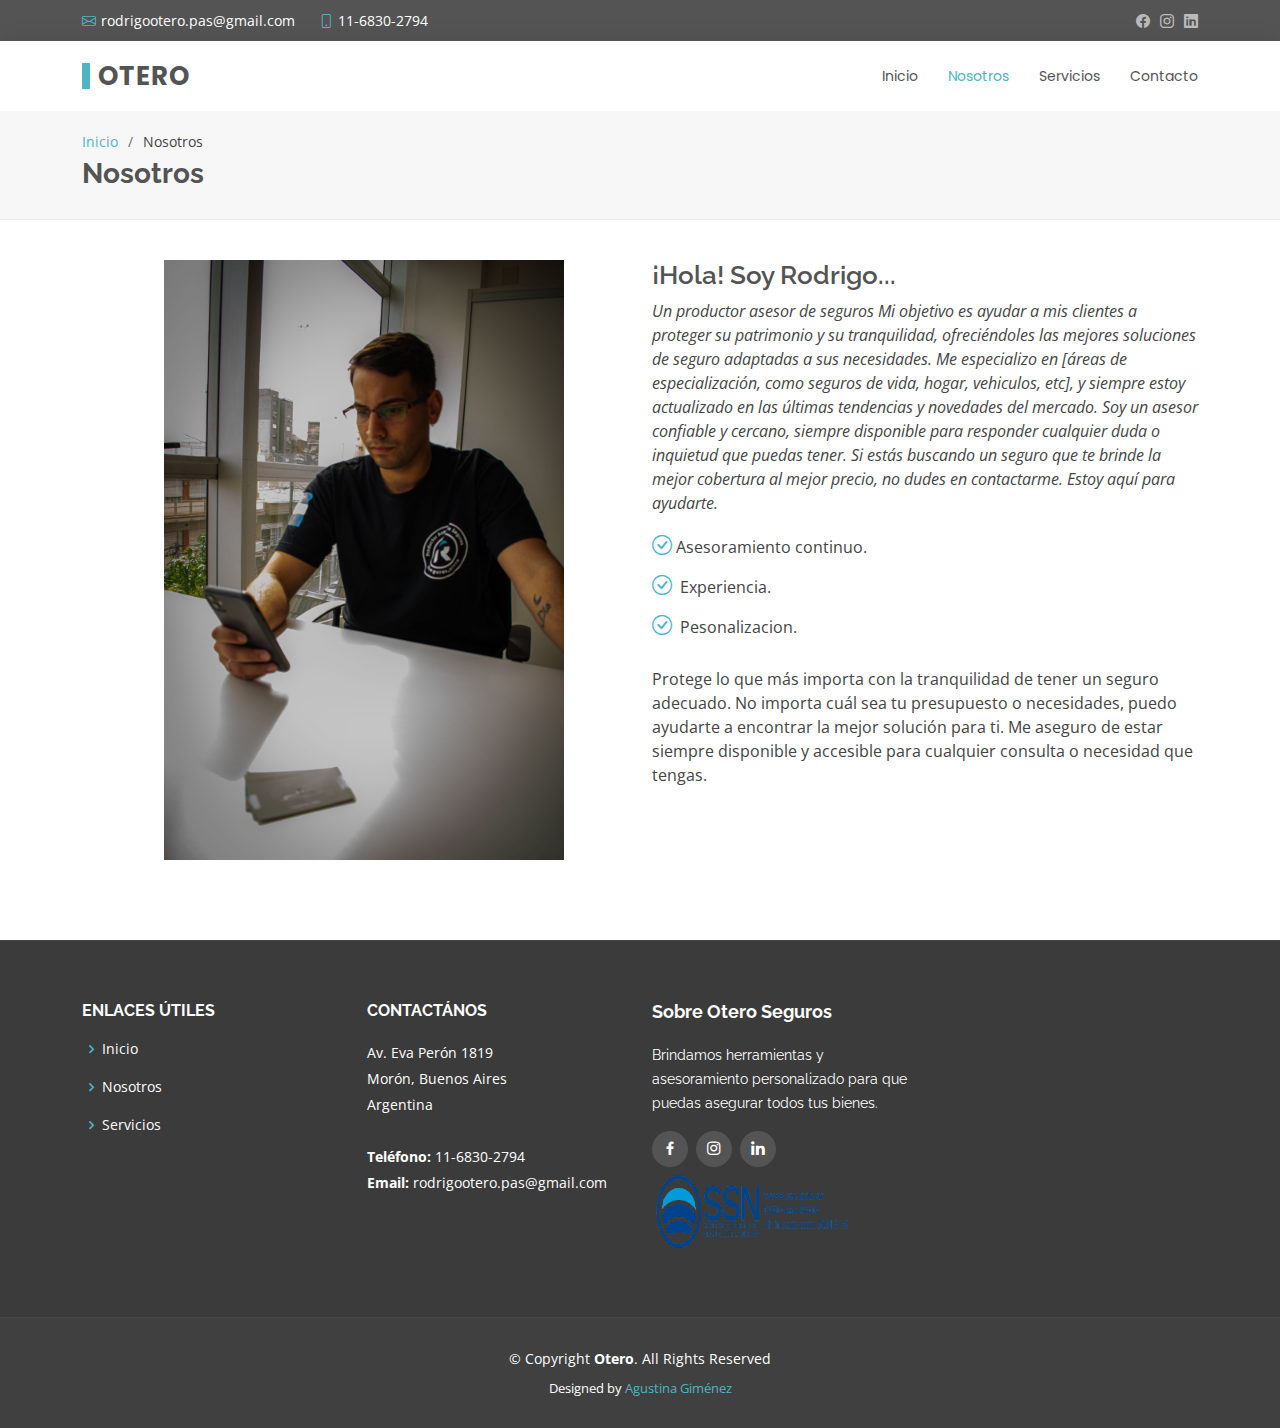
==== commit f72fdab9: "chau tarifa" ====
--- a/about.html
+++ b/about.html
@@ -58,7 +58,6 @@
           <li><a href="index.html">Inicio</a></li>
           <li><a class="active" href="about.html">Nosotros</a></li>
           <li><a href="services.html">Servicios</a></li>
-          <li><a href="pricing.html">Tarifas</a></li>
           <li><a href="contact.html">Contacto</a></li>
         </ul>
         <i class="bi bi-list mobile-nav-toggle"></i>
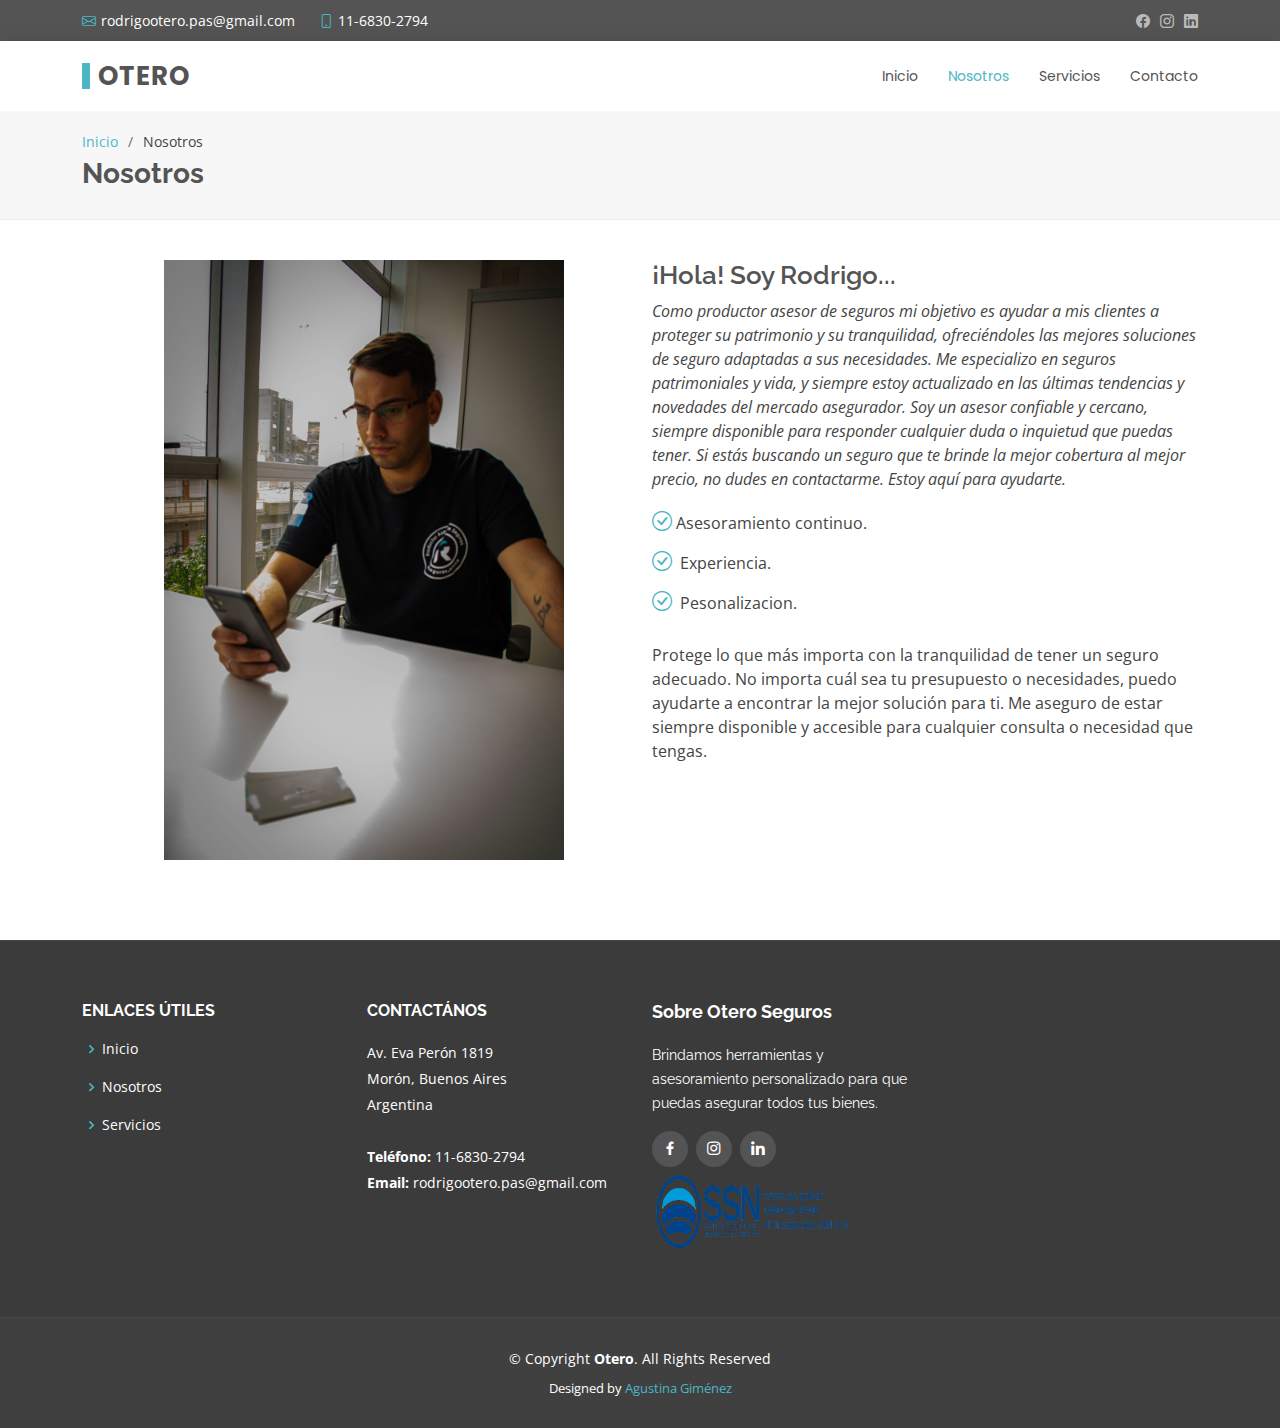
==== commit e83cf5b2: "pruebita contacto" ====
--- a/about.html
+++ b/about.html
@@ -91,8 +91,7 @@
           </div>
           <div class="col-lg-6 pt-4 pt-lg-0 content">
             <h3>¡Hola! Soy Rodrigo...</h3>
-            <p class="fst-italic">
-               Un productor asesor de seguros Mi objetivo es ayudar a mis clientes a proteger su patrimonio y su tranquilidad, ofreciéndoles las mejores soluciones de seguro adaptadas a sus necesidades. Me especializo en [áreas de especialización, como seguros de vida, hogar, vehiculos, etc], y siempre estoy actualizado en las últimas tendencias y novedades del mercado. Soy un asesor confiable y cercano, siempre disponible para responder cualquier duda o inquietud que puedas tener. Si estás buscando un seguro que te brinde la mejor cobertura al mejor precio, no dudes en contactarme. Estoy aquí para ayudarte.
+            <p class="fst-italic"> Como productor asesor de seguros mi objetivo es ayudar a mis clientes a proteger su patrimonio y su tranquilidad, ofreciéndoles las mejores soluciones de seguro adaptadas a sus necesidades. Me especializo en seguros patrimoniales y vida, y siempre estoy actualizado en las últimas tendencias y novedades del mercado asegurador. Soy un asesor confiable y cercano, siempre disponible para responder cualquier duda o inquietud que puedas tener. Si estás buscando un seguro que te brinde la mejor cobertura al mejor precio, no dudes en contactarme. Estoy aquí para ayudarte.
             </p>
             <ul>
               <li><i class="bi bi-check-circle"></i>Asesoramiento continuo.</li>
